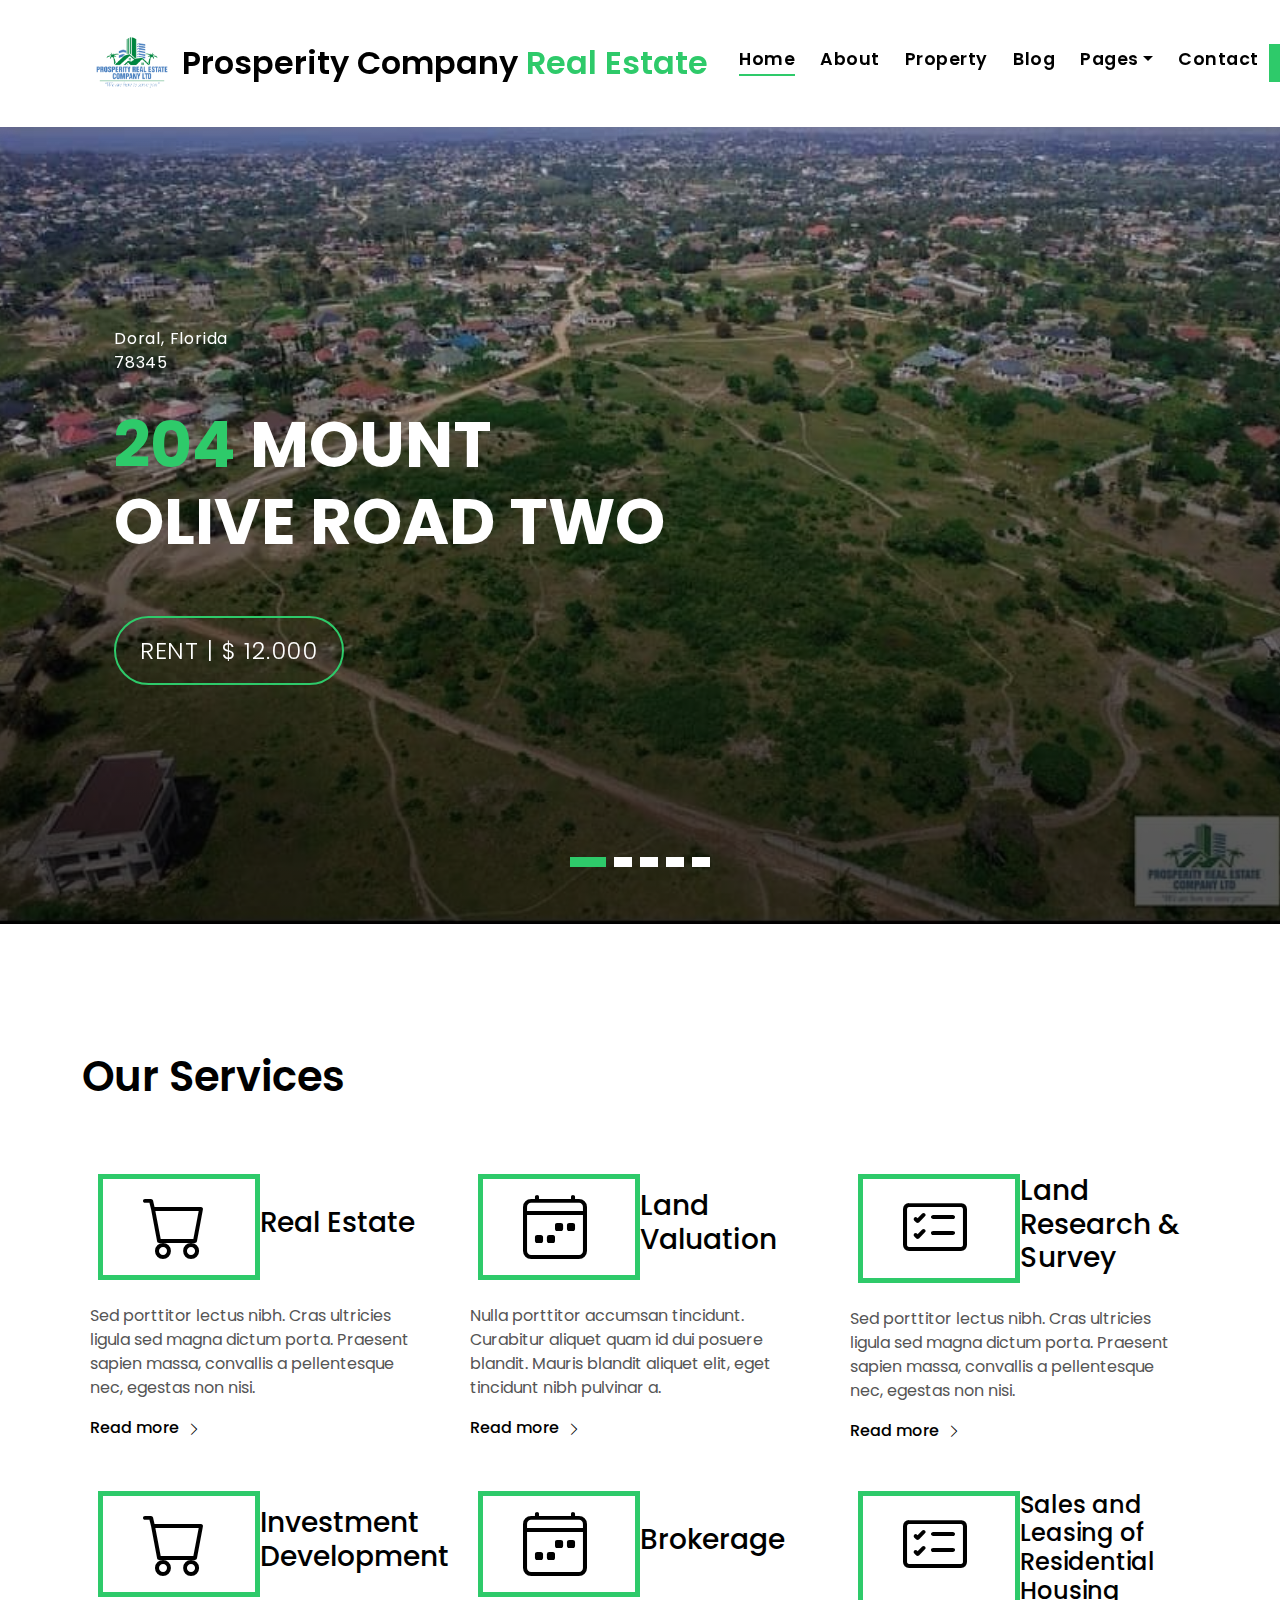
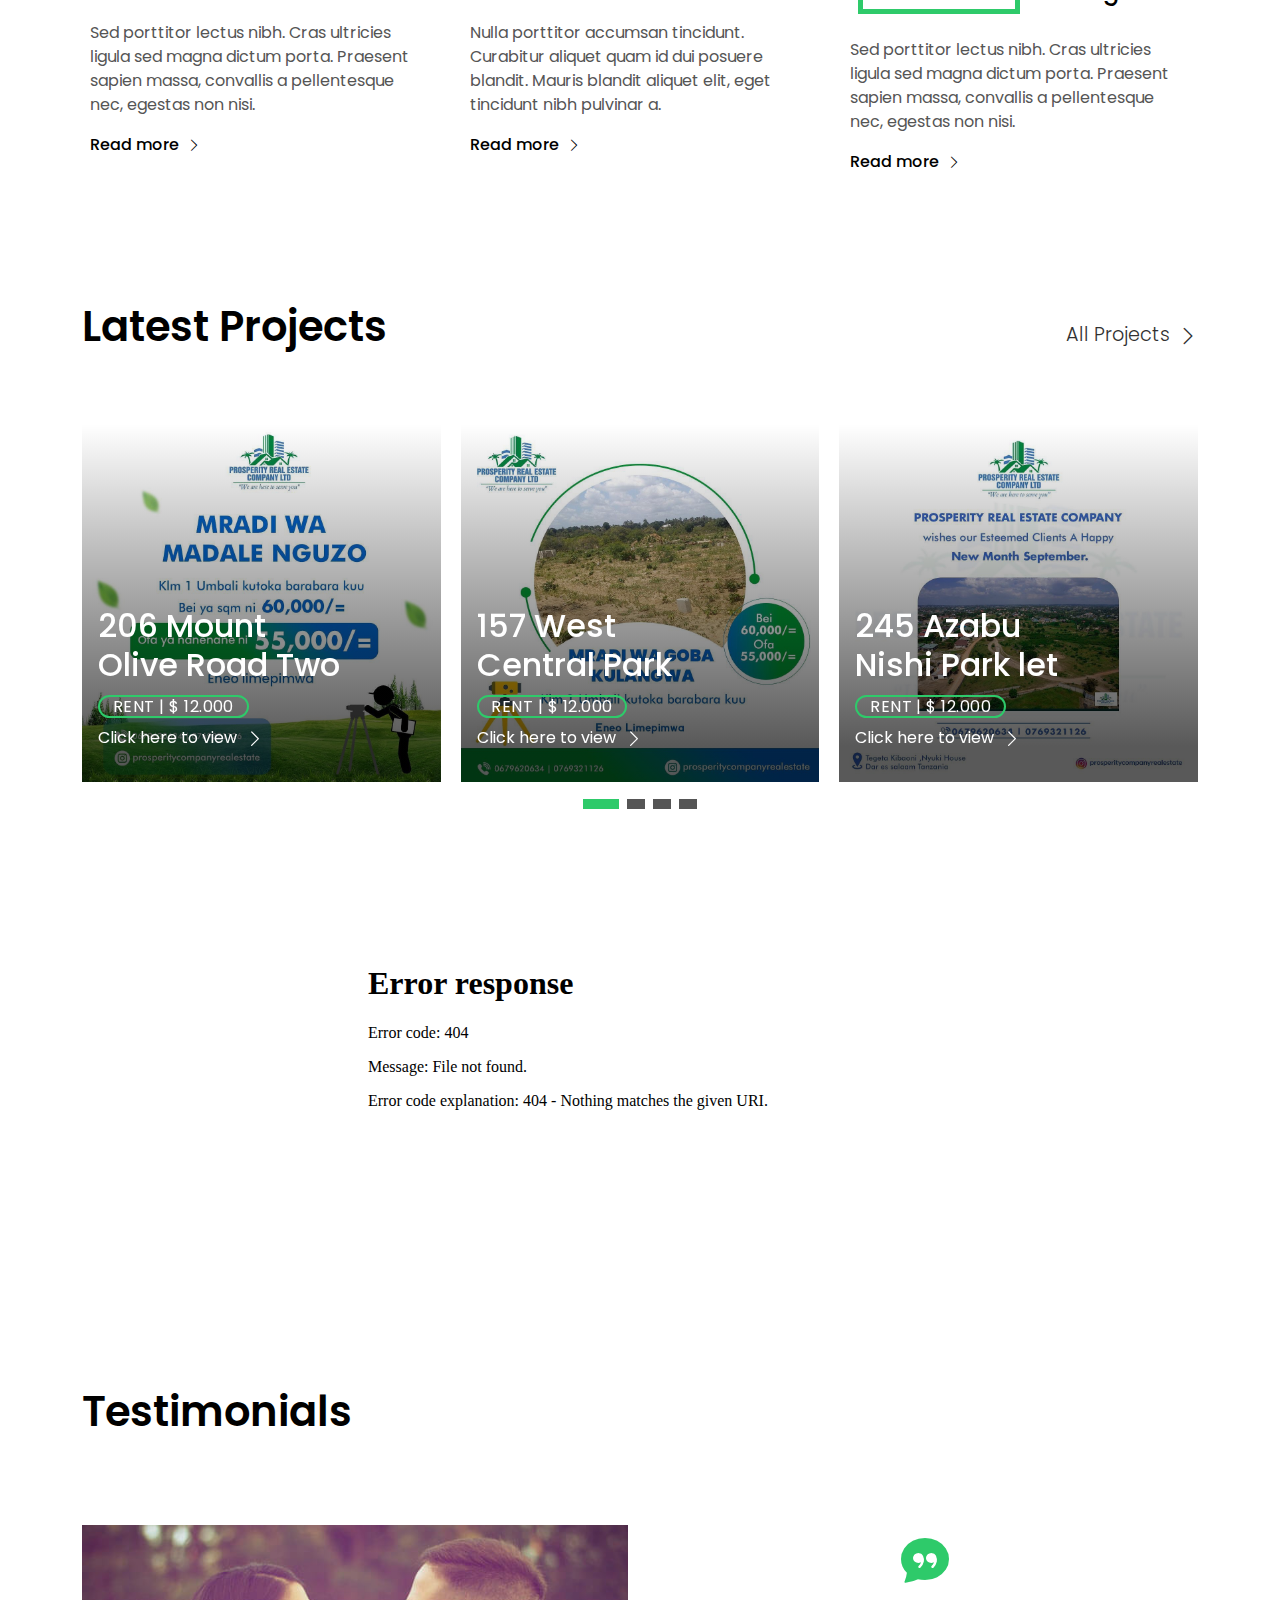
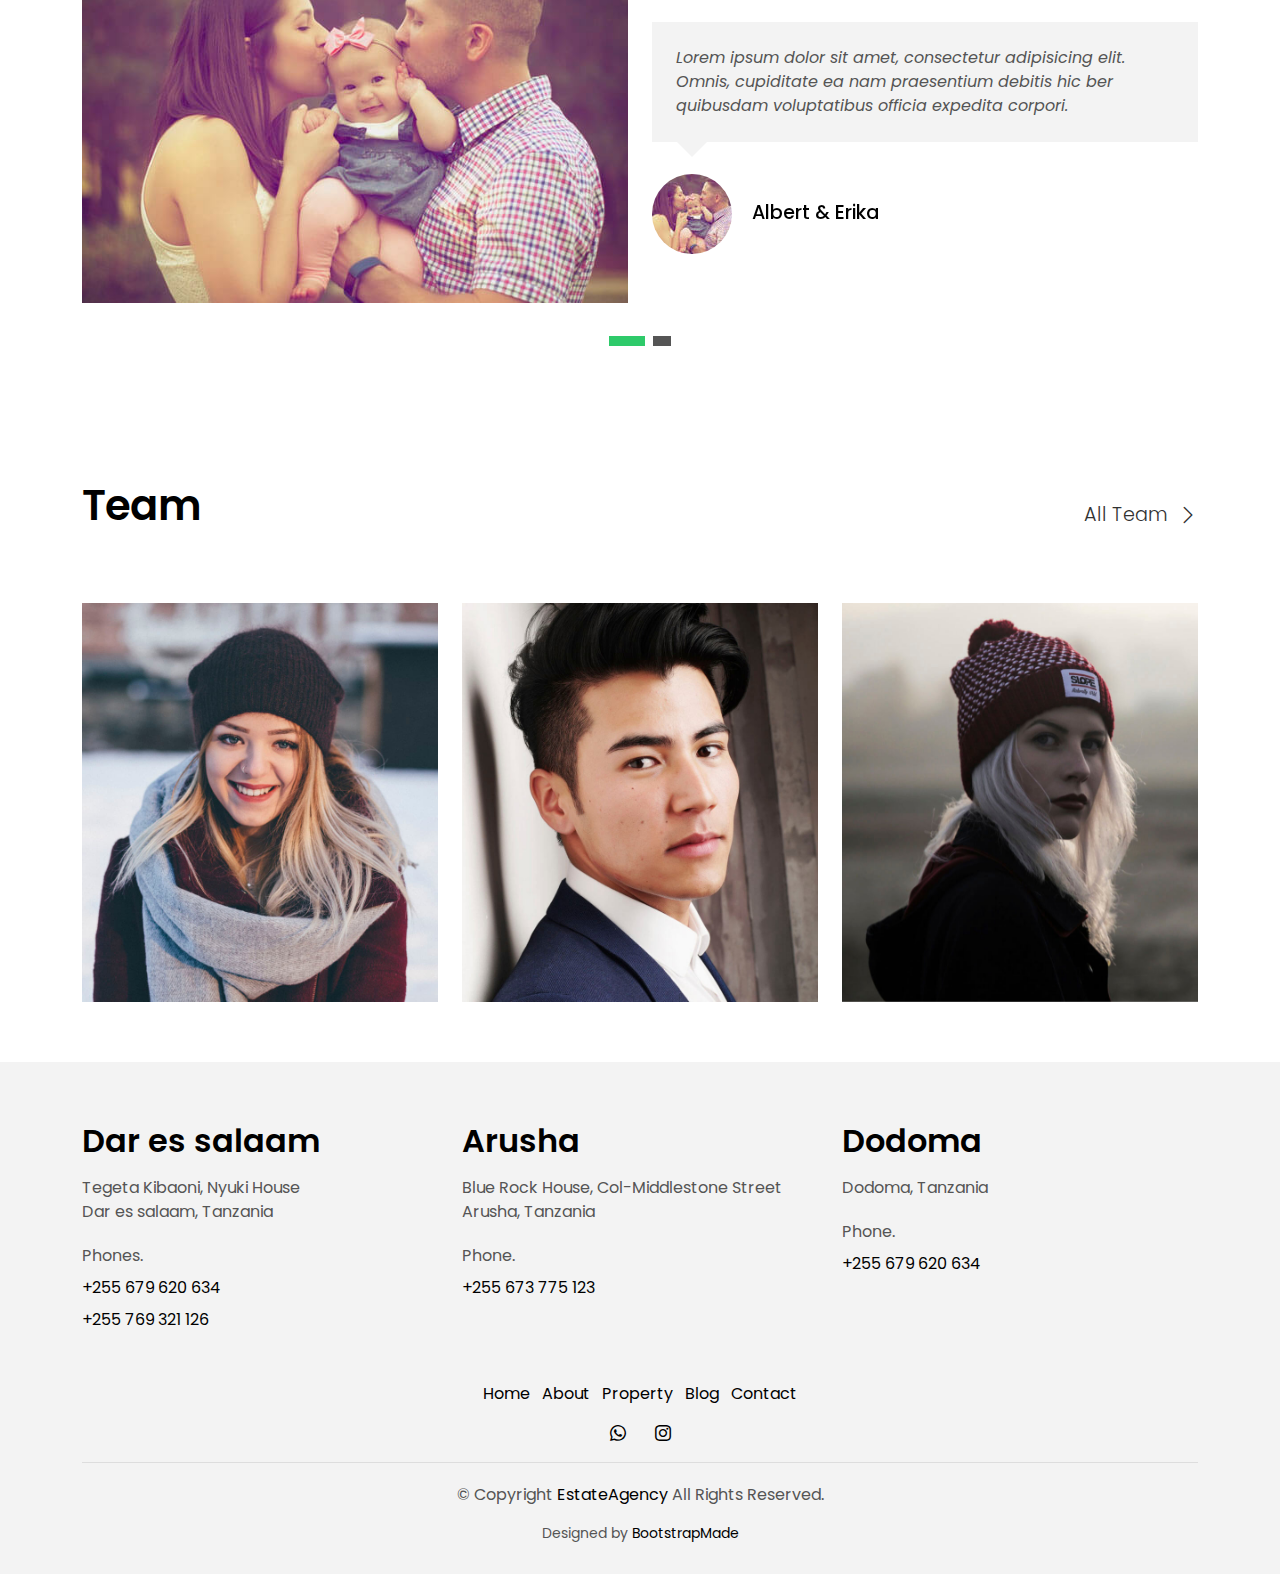
==== index.html @ ee1a8082 "Initial commit" ====
<!DOCTYPE html>
<html lang="en">

<head>
  <meta charset="utf-8">
  <meta content="width=device-width, initial-scale=1.0" name="viewport">

  <title>prosperity company real estate</title>
  <meta content="" name="description">
  <meta content="" name="keywords">

  <!-- Favicons -->
  <link href="assets/img/Prosperity_Real_Estate_Logo_Final.png" rel="icon">
  <link href="assets/img/Prosperity_Real_Estate_Logo_Final.png" rel="apple-touch-icon">

  <!-- Google Fonts -->
  <link href="https://fonts.googleapis.com/css?family=Poppins:300,400,500,600,700" rel="stylesheet">

  <!-- Vendor CSS Files -->
  <link href="assets/vendor/animate.css/animate.min.css" rel="stylesheet">
  <link href="assets/vendor/bootstrap/css/bootstrap.min.css" rel="stylesheet">
  <link href="assets/vendor/bootstrap-icons/bootstrap-icons.css" rel="stylesheet">
  <link href="assets/vendor/swiper/swiper-bundle.min.css" rel="stylesheet">

  <!-- Template Main CSS File -->
  <link href="assets/css/style.css" rel="stylesheet">
  <link href="assets/css/custom.css" rel="stylesheet">
  

  <!-- =======================================================
  * Template Name: EstateAgency
  * Updated: Sep 18 2023 with Bootstrap v5.3.2
  * Template URL: https://bootstrapmade.com/real-estate-agency-bootstrap-template/
  * Author: BootstrapMade.com
  * License: https://bootstrapmade.com/license/
  ======================================================== -->
</head>

<body>

  <!-- ======= Property Search Section ======= -->
  <div class="click-closed"></div>
  <!--/ Form Search Star /-->
  <div class="box-collapse">
    <div class="title-box-d">
      <h3 class="title-d">Search Property</h3>
    </div>
    <span class="close-box-collapse right-boxed bi bi-x"></span>
    <div class="box-collapse-wrap form">
      <form class="form-a">
        <div class="row">
          <div class="col-md-12 mb-2">
            <div class="form-group">
              <label class="pb-2" for="Type">Keyword</label>
              <input type="text" class="form-control form-control-lg form-control-a" placeholder="Keyword">
            </div>
          </div>
          <div class="col-md-6 mb-2">
            <div class="form-group mt-3">
              <label class="pb-2" for="Type">Type</label>
              <select class="form-control form-select form-control-a" id="Type">
                <option>All Type</option>
                <option>For Rent</option>
                <option>For Sale</option>
                <option>Open House</option>
              </select>
            </div>
          </div>
          <div class="col-md-6 mb-2">
            <div class="form-group mt-3">
              <label class="pb-2" for="city">City</label>
              <select class="form-control form-select form-control-a" id="city">
                <option>All City</option>
                <option>Alabama</option>
                <option>Arizona</option>
                <option>California</option>
                <option>Colorado</option>
              </select>
            </div>
          </div>
          <div class="col-md-6 mb-2">
            <div class="form-group mt-3">
              <label class="pb-2" for="bedrooms">Bedrooms</label>
              <select class="form-control form-select form-control-a" id="bedrooms">
                <option>Any</option>
                <option>01</option>
                <option>02</option>
                <option>03</option>
              </select>
            </div>
          </div>
          <div class="col-md-6 mb-2">
            <div class="form-group mt-3">
              <label class="pb-2" for="garages">Garages</label>
              <select class="form-control form-select form-control-a" id="garages">
                <option>Any</option>
                <option>01</option>
                <option>02</option>
                <option>03</option>
                <option>04</option>
              </select>
            </div>
          </div>
          <div class="col-md-6 mb-2">
            <div class="form-group mt-3">
              <label class="pb-2" for="bathrooms">Bathrooms</label>
              <select class="form-control form-select form-control-a" id="bathrooms">
                <option>Any</option>
                <option>01</option>
                <option>02</option>
                <option>03</option>
              </select>
            </div>
          </div>
          <div class="col-md-6 mb-2">
            <div class="form-group mt-3">
              <label class="pb-2" for="price">Min Price</label>
              <select class="form-control form-select form-control-a" id="price">
                <option>Unlimite</option>
                <option>$50,000</option>
                <option>$100,000</option>
                <option>$150,000</option>
                <option>$200,000</option>
              </select>
            </div>
          </div>
          <div class="col-md-12">
            <button type="submit" class="btn btn-b">Search Property</button>
          </div>
        </div>
      </form>
    </div>
  </div><!-- End Property Search Section -->>

  <!-- ======= Header/Navbar ======= -->
  <nav class="navbar navbar-default navbar-trans navbar-expand-lg fixed-top">
    <div class="container">
      <button class="navbar-toggler collapsed" type="button" data-bs-toggle="collapse" data-bs-target="#navbarDefault" aria-controls="navbarDefault" aria-expanded="false" aria-label="Toggle navigation">
        <span></span>
        <span></span>
        <span></span>
      </button>
      <img src="assets/img/Prosperity_Real_Estate_Logo_Final.png" alt="Company Logo" class="sized-image">
      <a class="navbar-brand text-brand" href="index.html">
         <!-- Add your image source and alt text -->
        Prosperity Company <span class="color-b">Real Estate</span>
      </a>
      

      <div class="navbar-collapse collapse justify-content-center" id="navbarDefault">
        <ul class="navbar-nav">

          <li class="nav-item">
            <a class="nav-link active" href="index.html">Home</a>
          </li>

          <li class="nav-item">
            <a class="nav-link " href="about.html">About</a>
          </li>

          <li class="nav-item">
            <a class="nav-link " href="property-grid.html">Property</a>
          </li>

          <li class="nav-item">
            <a class="nav-link " href="blog-grid.html">Blog</a>
          </li>

          <li class="nav-item dropdown">
            <a class="nav-link dropdown-toggle" href="#" id="navbarDropdown" role="button" data-bs-toggle="dropdown" aria-haspopup="true" aria-expanded="false">Pages</a>
            <div class="dropdown-menu">
              <a class="dropdown-item " href="property-single.html">Property Single</a>
              <a class="dropdown-item " href="blog-single.html">Blog Single</a>
              <a class="dropdown-item " href="agents-grid.html">Agents Grid</a>
              <a class="dropdown-item " href="agent-single.html">Agent Single</a>
            </div>
          </li>
          <li class="nav-item">
            <a class="nav-link " href="contact.html">Contact</a>
          </li>
        </ul>
      </div>

      <button type="button" class="btn btn-b-n navbar-toggle-box navbar-toggle-box-collapse" data-bs-toggle="collapse" data-bs-target="#navbarTogglerDemo01">
        <i class="bi bi-search"></i>
      </button>

    </div>
  </nav><!-- End Header/Navbar -->

  <!-- ======= Intro Section ======= -->
  <div class="intro intro-carousel swiper position-relative">

    <div class="swiper-wrapper">

      <div class="swiper-slide carousel-item-a intro-item bg-image" style="background-image: url(assets/img/slide-1.jpeg)">
        <div class="overlay overlay-a"></div>
        <div class="intro-content display-table">
          <div class="table-cell">
            <div class="container">
              <div class="row">
                <div class="col-lg-8">
                  <div class="intro-body">
                    <p class="intro-title-top">Doral, Florida
                      <br> 78345
                    </p>
                    <h1 class="intro-title mb-4 ">
                      <span class="color-b">204 </span> Mount
                      <br> Olive Road Two
                    </h1>
                    <p class="intro-subtitle intro-price">
                      <a href="#"><span class="price-a">rent | $ 12.000</span></a>
                    </p>
                  </div>
                </div>
              </div>
            </div>
          </div>
        </div>
      </div>
      <div class="swiper-slide carousel-item-a intro-item bg-image" style="background-image: url(assets/img/slide-2.jpeg)">
        <div class="overlay overlay-a"></div>
        <div class="intro-content display-table">
          <div class="table-cell">
            <div class="container">
              <div class="row">
                <div class="col-lg-8">
                  <div class="intro-body">
                    <p class="intro-title-top">Doral, Florida
                      <br> 78345
                    </p>
                    <h1 class="intro-title mb-4">
                      <span class="color-b">204 </span> Rino
                      <br> Venda Road Five
                    </h1>
                    <p class="intro-subtitle intro-price">
                      <a href="#"><span class="price-a">rent | $ 12.000</span></a>
                    </p>
                  </div>
                </div>
              </div>
            </div>
          </div>
        </div>
      </div>
      <div class="swiper-slide carousel-item-a intro-item bg-image" style="background-image: url(assets/img/slide-3.jpeg)">
        <div class="overlay overlay-a"></div>
        <div class="intro-content display-table">
          <div class="table-cell">
            <div class="container">
              <div class="row">
                <div class="col-lg-8">
                  <div class="intro-body">
                    <p class="intro-title-top">Doral, Florida
                      <br> 78345
                    </p>
                    <h1 class="intro-title mb-4">
                      <span class="color-b">204 </span> Alira
                      <br> Roan Road One
                    </h1>
                    <p class="intro-subtitle intro-price">
                      <a href="#"><span class="price-a">rent | $ 12.000</span></a>
                    </p>
                  </div>
                </div>
              </div>
            </div>
          </div>
        </div>
      </div>
      <div class="swiper-slide carousel-item-a intro-item bg-image" style="background-image: url(assets/img/slide-4.jpeg)">
        <div class="overlay overlay-a"></div>
        <div class="intro-content display-table">
          <div class="table-cell">
            <div class="container">
              <div class="row">
                <div class="col-lg-8">
                  <div class="intro-body">
                    <p class="intro-title-top">Doral, Florida
                      <br> 78345
                    </p>
                    <h1 class="intro-title mb-4 ">
                      <span class="color-b">204 </span> Mount
                      <br> Olive Road Two
                    </h1>
                    <p class="intro-subtitle intro-price">
                      <a href="#"><span class="price-a">rent | $ 12.000</span></a>
                    </p>
                  </div>
                </div>
              </div>
            </div>
          </div>
        </div>
      </div>
      <div class="swiper-slide carousel-item-a intro-item bg-image" style="background-image: url(assets/img/slide-5.jpeg)">
        <div class="overlay overlay-a"></div>
        <div class="intro-content display-table">
          <div class="table-cell">
            <div class="container">
              <div class="row">
                <div class="col-lg-8">
                  <div class="intro-body">
                    <p class="intro-title-top">Doral, Florida
                      <br> 78345
                    </p>
                    <h1 class="intro-title mb-4 ">
                      <span class="color-b">204 </span> Mount
                      <br> Olive Road Two
                    </h1>
                    <p class="intro-subtitle intro-price">
                      <a href="#"><span class="price-a">rent | $ 12.000</span></a>
                    </p>
                  </div>
                </div>
              </div>
            </div>
          </div>
        </div>
      </div>
    </div>
    <div class="swiper-pagination"></div>
  </div><!-- End Intro Section -->

  <main id="main">

    <!-- ======= Services Section ======= -->
    <section class="section-services section-t8">
      <div class="container">
        <div class="row">
          <div class="col-md-12">
            <div class="title-wrap d-flex justify-content-between">
              <div class="title-box">
                <h2 class="title-a">Our Services</h2>
              </div>
            </div>
          </div>
        </div>
        <div class="row">
          <div class="col-md-4">
            <div class="card-box-c foo">
              <div class="card-header-c d-flex">
                <div class="card-box-ico">
                  <span class="bi bi-cart"></span>
                </div>
                <div class="card-title-c align-self-center">
                  <h3 class="">Real Estate</h3>
                </div>
              </div>
              <div class="card-body-c">
                <p class="content-c">
                  Sed porttitor lectus nibh. Cras ultricies ligula sed magna dictum porta. Praesent sapien massa,
                  convallis a pellentesque
                  nec, egestas non nisi.
                </p>
              </div>
              <div class="card-footer-c">
                <a href="#" class="link-c link-icon">Read more
                  <span class="bi bi-chevron-right"></span>
                </a>
              </div>
            </div>
          </div>
          <div class="col-md-4">
            <div class="card-box-c foo">
              <div class="card-header-c d-flex">
                <div class="card-box-ico">
                  <span class="bi bi-calendar4-week"></span>
                </div>
                <div class="card-title-c align-self-center">
                  <h3 class="">Land Valuation</h3>
                </div>
              </div>
              <div class="card-body-c">
                <p class="content-c">
                  Nulla porttitor accumsan tincidunt. Curabitur aliquet quam id dui posuere blandit. Mauris blandit
                  aliquet elit, eget tincidunt
                  nibh pulvinar a.
                </p>
              </div>
              <div class="card-footer-c">
                <a href="#" class="link-c link-icon">Read more
                  <span class="bi bi-chevron-right"></span>
                </a>
              </div>
            </div>
          </div>
          <div class="col-md-4">
            <div class="card-box-c foo">
              <div class="card-header-c d-flex">
                <div class="card-box-ico">
                  <span class="bi bi-card-checklist"></span>
                </div>
                <div class="card-title-c align-self-center">
                  <h3 class="">Land Research & Survey</h3>
                </div>
              </div>
              <div class="card-body-c">
                <p class="content-c">
                  Sed porttitor lectus nibh. Cras ultricies ligula sed magna dictum porta. Praesent sapien massa,
                  convallis a pellentesque
                  nec, egestas non nisi.
                </p>
              </div>
              <div class="card-footer-c">
                <a href="#" class="link-c link-icon">Read more
                  <span class="bi bi-chevron-right"></span>
                </a>
              </div>
            </div>
          </div>
        </div>
        <br>
        <br>
        <div class="row">
          <div class="col-md-4">
            <div class="card-box-c foo">
              <div class="card-header-c d-flex">
                <div class="card-box-ico">
                  <span class="bi bi-cart"></span>
                </div>
                <div class="card-title-c align-self-center">
                  <h3 class="">Investment Development</h3>
                </div>
              </div>
              <div class="card-body-c">
                <p class="content-c">
                  Sed porttitor lectus nibh. Cras ultricies ligula sed magna dictum porta. Praesent sapien massa,
                  convallis a pellentesque
                  nec, egestas non nisi.
                </p>
              </div>
              <div class="card-footer-c">
                <a href="#" class="link-c link-icon">Read more
                  <span class="bi bi-chevron-right"></span>
                </a>
              </div>
            </div>
          </div>
          <div class="col-md-4">
            <div class="card-box-c foo">
              <div class="card-header-c d-flex">
                <div class="card-box-ico">
                  <span class="bi bi-calendar4-week"></span>
                </div>
                <div class="card-title-c align-self-center">
                  <h3 class="">Brokerage</h3>
                </div>
              </div>
              <div class="card-body-c">
                <p class="content-c">
                  Nulla porttitor accumsan tincidunt. Curabitur aliquet quam id dui posuere blandit. Mauris blandit
                  aliquet elit, eget tincidunt
                  nibh pulvinar a.
                </p>
              </div>
              <div class="card-footer-c">
                <a href="#" class="link-c link-icon">Read more
                  <span class="bi bi-chevron-right"></span>
                </a>
              </div>
            </div>
          </div>
          <div class="col-md-4">
            <div class="card-box-c foo">
              <div class="card-header-c d-flex">
                <div class="card-box-ico">
                  <span class="bi bi-card-checklist"></span>
                </div>
                <div class="card-title-c align-self-center">
                  <h4 class="">Sales and Leasing of Residential
                    Housing</h4>
                </div>
              </div>
              <div class="card-body-c">
                <p class="content-c">
                  Sed porttitor lectus nibh. Cras ultricies ligula sed magna dictum porta. Praesent sapien massa,
                  convallis a pellentesque
                  nec, egestas non nisi.
                </p>
              </div>
              <div class="card-footer-c">
                <a href="#" class="link-c link-icon">Read more
                  <span class="bi bi-chevron-right"></span>
                </a>
              </div>
            </div>
          </div>
        </div>
      </div>
    </section><!-- End Services Section -->

    <!-- ======= Latest Projects Section ======= -->
    <section class="section-property section-t8">
      <div class="container">
        <div class="row">
          <div class="col-md-12">
            <div class="title-wrap d-flex justify-content-between">
              <div class="title-box">
                <h2 class="title-a">Latest Projects</h2>
              </div>
              <div class="title-link">
                <a href="property-grid.html">All Projects
                  <span class="bi bi-chevron-right"></span>
                </a>
              </div>
            </div>
          </div>
        </div>

        <div id="property-carousel" class="swiper">
          <div class="swiper-wrapper">

            <div class="carousel-item-b swiper-slide">
              <div class="card-box-a card-shadow">
                <div class="img-box-a">
                  <img src="assets/img/property-1.jpg" alt="" class="img-a img-fluid">
                </div>
                <div class="card-overlay">
                  <div class="card-overlay-a-content">
                    <div class="card-header-a">
                      <h2 class="card-title-a">
                        <a href="property-single.html">206 Mount
                          <br /> Olive Road Two</a>
                      </h2>
                    </div>
                    <div class="card-body-a">
                      <div class="price-box d-flex">
                        <span class="price-a">rent | $ 12.000</span>
                      </div>
                      <a href="#" class="link-a">Click here to view
                        <span class="bi bi-chevron-right"></span>
                      </a>
                    </div>
                    <div class="card-footer-a">
                      <ul class="card-info d-flex justify-content-around">
                        <li>
                          <h4 class="card-info-title">Area</h4>
                          <span>340m
                            <sup>2</sup>
                          </span>
                        </li>
                        <li>
                          <h4 class="card-info-title">Beds</h4>
                          <span>2</span>
                        </li>
                        <li>
                          <h4 class="card-info-title">Baths</h4>
                          <span>4</span>
                        </li>
                        <li>
                          <h4 class="card-info-title">Garages</h4>
                          <span>1</span>
                        </li>
                      </ul>
                    </div>
                  </div>
                </div>
              </div>
            </div><!-- End carousel item -->

            <div class="carousel-item-b swiper-slide">
              <div class="card-box-a card-shadow">
                <div class="img-box-a">
                  <img src="assets/img/property-2.jpg" alt="" class="img-a img-fluid">
                </div>
                <div class="card-overlay">
                  <div class="card-overlay-a-content">
                    <div class="card-header-a">
                      <h2 class="card-title-a">
                        <a href="property-single.html">157 West
                          <br /> Central Park</a>
                      </h2>
                    </div>
                    <div class="card-body-a">
                      <div class="price-box d-flex">
                        <span class="price-a">rent | $ 12.000</span>
                      </div>
                      <a href="property-single.html" class="link-a">Click here to view
                        <span class="bi bi-chevron-right"></span>
                      </a>
                    </div>
                    <div class="card-footer-a">
                      <ul class="card-info d-flex justify-content-around">
                        <li>
                          <h4 class="card-info-title">Area</h4>
                          <span>340m
                            <sup>2</sup>
                          </span>
                        </li>
                        <li>
                          <h4 class="card-info-title">Beds</h4>
                          <span>2</span>
                        </li>
                        <li>
                          <h4 class="card-info-title">Baths</h4>
                          <span>4</span>
                        </li>
                        <li>
                          <h4 class="card-info-title">Garages</h4>
                          <span>1</span>
                        </li>
                      </ul>
                    </div>
                  </div>
                </div>
              </div>
            </div><!-- End carousel item -->

            <div class="carousel-item-b swiper-slide">
              <div class="card-box-a card-shadow">
                <div class="img-box-a">
                  <img src="assets/img/property-3.jpg" alt="" class="img-a img-fluid">
                </div>
                <div class="card-overlay">
                  <div class="card-overlay-a-content">
                    <div class="card-header-a">
                      <h2 class="card-title-a">
                        <a href="property-single.html">245 Azabu
                          <br /> Nishi Park let</a>
                      </h2>
                    </div>
                    <div class="card-body-a">
                      <div class="price-box d-flex">
                        <span class="price-a">rent | $ 12.000</span>
                      </div>
                      <a href="property-single.html" class="link-a">Click here to view
                        <span class="bi bi-chevron-right"></span>
                      </a>
                    </div>
                    <div class="card-footer-a">
                      <ul class="card-info d-flex justify-content-around">
                        <li>
                          <h4 class="card-info-title">Area</h4>
                          <span>340m
                            <sup>2</sup>
                          </span>
                        </li>
                        <li>
                          <h4 class="card-info-title">Beds</h4>
                          <span>2</span>
                        </li>
                        <li>
                          <h4 class="card-info-title">Baths</h4>
                          <span>4</span>
                        </li>
                        <li>
                          <h4 class="card-info-title">Garages</h4>
                          <span>1</span>
                        </li>
                      </ul>
                    </div>
                  </div>
                </div>
              </div>
            </div><!-- End carousel item -->

            <div class="carousel-item-b swiper-slide">
              <div class="card-box-a card-shadow">
                <div class="img-box-a">
                  <img src="assets/img/property-4.jpg" alt="" class="img-a img-fluid">
                </div>
                <div class="card-overlay">
                  <div class="card-overlay-a-content">
                    <div class="card-header-a">
                      <h2 class="card-title-a">
                        <a href="property-single.html">204 Montal
                          <br /> South Bela Two</a>
                      </h2>
                    </div>
                    <div class="card-body-a">
                      <div class="price-box d-flex">
                        <span class="price-a">rent | $ 12.000</span>
                      </div>
                      <a href="property-single.html" class="link-a">Click here to view
                        <span class="bi bi-chevron-right"></span>
                      </a>
                    </div>
                    <div class="card-footer-a">
                      <ul class="card-info d-flex justify-content-around">
                        <li>
                          <h4 class="card-info-title">Area</h4>
                          <span>340m
                            <sup>2</sup>
                          </span>
                        </li>
                        <li>
                          <h4 class="card-info-title">Beds</h4>
                          <span>2</span>
                        </li>
                        <li>
                          <h4 class="card-info-title">Baths</h4>
                          <span>4</span>
                        </li>
                        <li>
                          <h4 class="card-info-title">Garages</h4>
                          <span>1</span>
                        </li>
                      </ul>
                    </div>
                  </div>
                </div>
              </div>
            </div><!-- End carousel item -->
          </div>
        </div>
        <div class="propery-carousel-pagination carousel-pagination"></div>

      </div>
    </section><!-- End Latest Properties Section -->

    <!-- video -->
<section class="section-agents section-t8">
  <div class="video-container">
    <iframe id="videoFrame" width="560" height="315" src="assets/video/video.mp4" frameborder="0" allowfullscreen></iframe>
  </div>
</section>
<!-- end of video -->


     <!-- ======= Testimonials Section ======= -->
    <section class="section-testimonials section-t8 nav-arrow-a">
      <div class="container">
        <div class="row">
          <div class="col-md-12">
            <div class="title-wrap d-flex justify-content-between">
              <div class="title-box">
                <h2 class="title-a">Testimonials</h2>
              </div>
            </div>
          </div>
        </div>

        <div id="testimonial-carousel" class="swiper">
          <div class="swiper-wrapper">

            <div class="carousel-item-a swiper-slide">
              <div class="testimonials-box">
                <div class="row">
                  <div class="col-sm-12 col-md-6">
                    <div class="testimonial-img">
                      <img src="assets/img/testimonial-1.jpg" alt="" class="img-fluid">
                    </div>
                  </div>
                  <div class="col-sm-12 col-md-6">
                    <div class="testimonial-ico">
                      <i class="bi bi-chat-quote-fill"></i>
                    </div>
                    <div class="testimonials-content">
                      <p class="testimonial-text">
                        Lorem ipsum dolor sit amet, consectetur adipisicing elit. Omnis, cupiditate ea nam praesentium
                        debitis hic ber quibusdam
                        voluptatibus officia expedita corpori.
                      </p>
                    </div>
                    <div class="testimonial-author-box">
                      <img src="assets/img/mini-testimonial-1.jpg" alt="" class="testimonial-avatar">
                      <h5 class="testimonial-author">Albert & Erika</h5>
                    </div>
                  </div>
                </div>
              </div>
            </div><!-- End carousel item -->

            <div class="carousel-item-a swiper-slide">
              <div class="testimonials-box">
                <div class="row">
                  <div class="col-sm-12 col-md-6">
                    <div class="testimonial-img">
                      <img src="assets/img/testimonial-2.jpg" alt="" class="img-fluid">
                    </div>
                  </div>
                  <div class="col-sm-12 col-md-6">
                    <div class="testimonial-ico">
                      <i class="bi bi-chat-quote-fill"></i>
                    </div>
                    <div class="testimonials-content">
                      <p class="testimonial-text">
                        Lorem ipsum dolor sit amet, consectetur adipisicing elit. Omnis, cupiditate ea nam praesentium
                        debitis hic ber quibusdam
                        voluptatibus officia expedita corpori.
                      </p>
                    </div>
                    <div class="testimonial-author-box">
                      <img src="assets/img/mini-testimonial-2.jpg" alt="" class="testimonial-avatar">
                      <h5 class="testimonial-author">Pablo & Emma</h5>
                    </div>
                  </div>
                </div>
              </div>
            </div><!-- End carousel item -->

          </div>
        </div>
        <div class="testimonial-carousel-pagination carousel-pagination"></div>

      </div>
    </section><!-- End Testimonials Section -->   
  <!-- ======= Agents Section ======= -->
    <section class="section-agents section-t8">
      <div class="container">
        <div class="row">
          <div class="col-md-12">
            <div class="title-wrap d-flex justify-content-between">
              <div class="title-box">
                <h2 class="title-a">Team</h2>
              </div>
              <div class="title-link">
                <a href="agents-grid.html">All Team
                  <span class="bi bi-chevron-right"></span>
                </a>
              </div>
            </div>
          </div>
        </div>
        <div class="row">
          <div class="col-md-4">
            <div class="card-box-d">
              <div class="card-img-d">
                <img src="assets/img/agent-4.jpg" alt="" class="img-d img-fluid">
              </div>
              <div class="card-overlay card-overlay-hover">
                <div class="card-header-d">
                  <div class="card-title-d align-self-center">
                    <h3 class="title-d">
                      <a href="agent-single.html" class="link-two">Margaret Sotillo
                        <br> Escala</a>
                    </h3>
                  </div>
                </div>
                <div class="card-body-d">
                  <p class="content-d color-text-a">
                    Sed porttitor lectus nibh, Cras ultricies ligula sed magna dictum porta two.
                  </p>
                  <div class="info-agents color-a">
                    <p>
                      <strong>Phone: </strong> +54 356 945234
                    </p>
                    <p>
                      <strong>Email: </strong> agents@example.com
                    </p>
                  </div>
                </div>
                <div class="card-footer-d">
                  <div class="socials-footer d-flex justify-content-center">
                    <ul class="list-inline">
                      <li class="list-inline-item">
                        <a href="#" class="link-one">
                          <i class="bi bi-facebook" aria-hidden="true"></i>
                        </a>
                      </li>
                      <li class="list-inline-item">
                        <a href="#" class="link-one">
                          <i class="bi bi-twitter" aria-hidden="true"></i>
                        </a>
                      </li>
                      <li class="list-inline-item">
                        <a href="#" class="link-one">
                          <i class="bi bi-instagram" aria-hidden="true"></i>
                        </a>
                      </li>
                      <li class="list-inline-item">
                        <a href="#" class="link-one">
                          <i class="bi bi-linkedin" aria-hidden="true"></i>
                        </a>
                      </li>
                    </ul>
                  </div>
                </div>
              </div>
            </div>
          </div>
          <div class="col-md-4">
            <div class="card-box-d">
              <div class="card-img-d">
                <img src="assets/img/agent-1.jpg" alt="" class="img-d img-fluid">
              </div>
              <div class="card-overlay card-overlay-hover">
                <div class="card-header-d">
                  <div class="card-title-d align-self-center">
                    <h3 class="title-d">
                      <a href="agent-single.html" class="link-two">Stiven Spilver
                        <br> Darw</a>
                    </h3>
                  </div>
                </div>
                <div class="card-body-d">
                  <p class="content-d color-text-a">
                    Sed porttitor lectus nibh, Cras ultricies ligula sed magna dictum porta two.
                  </p>
                  <div class="info-agents color-a">
                    <p>
                      <strong>Phone: </strong> +255 679620634
                    </p>
                    <p>
                      <strong>Email: </strong> agents@example.com
                    </p>
                  </div>
                </div>
                <div class="card-footer-d">
                  <div class="socials-footer d-flex justify-content-center">
                    <ul class="list-inline">
                      <li class="list-inline-item">
                        <a href="#" class="link-one">
                          <i class="bi bi-facebook" aria-hidden="true"></i>
                        </a>
                      </li>
                      <li class="list-inline-item">
                        <a href="#" class="link-one">
                          <i class="bi bi-twitter" aria-hidden="true"></i>
                        </a>
                      </li>
                      <li class="list-inline-item">
                        <a href="#" class="link-one">
                          <i class="bi bi-instagram" aria-hidden="true"></i>
                        </a>
                      </li>
                      <li class="list-inline-item">
                        <a href="#" class="link-one">
                          <i class="bi bi-linkedin" aria-hidden="true"></i>
                        </a>
                      </li>
                    </ul>
                  </div>
                </div>
              </div>
            </div>
          </div>
          <div class="col-md-4">
            <div class="card-box-d">
              <div class="card-img-d">
                <img src="assets/img/agent-5.jpg" alt="" class="img-d img-fluid">
              </div>
              <div class="card-overlay card-overlay-hover">
                <div class="card-header-d">
                  <div class="card-title-d align-self-center">
                    <h3 class="title-d">
                      <a href="agent-single.html" class="link-two">Emma Toledo
                        <br> Cascada</a>
                    </h3>
                  </div>
                </div>
                <div class="card-body-d">
                  <p class="content-d color-text-a">
                    Sed porttitor lectus nibh, Cras ultricies ligula sed magna dictum porta two.
                  </p>
                  <div class="info-agents color-a">
                    <p>
                      <strong>Phone: </strong> +54 356 945234
                    </p>
                    <p>
                      <strong>Email: </strong> agents@example.com
                    </p>
                  </div>
                </div>
                <div class="card-footer-d">
                  <div class="socials-footer d-flex justify-content-center">
                    <ul class="list-inline">
                      <li class="list-inline-item">
                        <a href="#" class="link-one">
                          <i class="bi bi-facebook" aria-hidden="true"></i>
                        </a>
                      </li>
                      <li class="list-inline-item">
                        <a href="#" class="link-one">
                          <i class="bi bi-twitter" aria-hidden="true"></i>
                        </a>
                      </li>
                      <li class="list-inline-item">
                        <a href="#" class="link-one">
                          <i class="bi bi-instagram" aria-hidden="true"></i>
                        </a>
                      </li>
                      <li class="list-inline-item">
                        <a href="#" class="link-one">
                          <i class="bi bi-linkedin" aria-hidden="true"></i>
                        </a>
                      </li>
                    </ul>
                  </div>
                </div>
              </div>
            </div>
          </div>
        </div>
      </div>
    </section><!-- End Agents Section -->





  </main><!-- End #main -->

  <!-- ======= Footer ======= -->
  <section class="section-footer">
    <div class="container">
      <div class="row">
        <div class="col-sm-12 col-md-4">
          <div class="widget-a">
            <div class="w-header-a">
              <h3 class="w-title-a text-brand">Dar es salaam</h3>
            </div>
            <div class="w-body-a">
              <p class="w-text-a color-text-a">
                Tegeta Kibaoni, Nyuki House <br> Dar es salaam, Tanzania
              </p>
            </div>
            <div class="w-footer-a">
              <ul class="list-unstyled">
                Phones.
                <li class="color-a">
                  <span class="color-text-a"></span> +255 679 620 634
                </li>
                <li class="color-a">
                  <span class="color-text-a"></span> +255 769 321 126
                </li>
              </ul>
            </div>
          </div>
        </div>
        <div class="col-sm-12 col-md-4 section-md-t3">
          <div class="widget-a">
            <div class="w-header-a">
              <h3 class="w-title-a text-brand">Arusha</h3>
            </div>
            <div class="w-body-a">
              <p class="w-text-a color-text-a">
                Blue Rock House, Col-Middlestone Street <br> Arusha, Tanzania
              </p>
            </div>
            <div class="w-footer-a">
              <ul class="list-unstyled">
                <li class="color-a">
                  <span class="color-text-a">Phone. <br> </span> +255 673 775 123
                </li>
              </ul>
            </div>
          </div>
        </div>
        <div class="col-sm-12 col-md-4 section-md-t3">
          <div class="widget-a">
            <div class="w-header-a">
              <h3 class="w-title-a text-brand">Dodoma</h3>
            </div>
            <div class="w-body-a">
              <p class="w-text-a color-text-a">
                Dodoma, Tanzania
              </p>
            </div>
            <div class="w-footer-a">
              <ul class="list-unstyled">
                <li class="color-a">
                  <span class="color-text-a">Phone. <br> </span> +255 679 620 634
                </li>
              </ul>
            </div>
          </div>
        </div>
      </div>
    </div>
  </section>
  <footer>
    <div class="container">
      <div class="row">
        <div class="col-md-12">
          <nav class="nav-footer">
            <ul class="list-inline">
              <li class="list-inline-item">
                <a href="#">Home</a>
              </li>
              <li class="list-inline-item">
                <a href="#">About</a>
              </li>
              <li class="list-inline-item">
                <a href="#">Property</a>
              </li>
              <li class="list-inline-item">
                <a href="#">Blog</a>
              </li>
              <li class="list-inline-item">
                <a href="#">Contact</a>
              </li>
            </ul>
          </nav>
          <div class="socials-a">
            <ul class="list-inline">
              <li class="list-inline-item">
                <a href="wa.me/message/3NOGTLA7W5EMO1">
                  <i class="bi bi-whatsapp" aria-hidden="true"></i>
                </a>
              </li>
              <!-- <li class="list-inline-item">
                <a href="#">
                  <i class="bi bi-twitter" aria-hidden="true"></i>
                </a>
              </li> -->
              <li class="list-inline-item">
                <a href="https://www.instagram.com/prosperitycompanyrealestate/">
                  <i class="bi bi-instagram" aria-hidden="true"></i>
                </a>
              </li>
              <!-- <li class="list-inline-item">
                <a href="#">
                  <i class="bi bi-linkedin" aria-hidden="true"></i>
                </a>
              </li> -->
            </ul>
          </div>
          <div class="copyright-footer">
            <p class="copyright color-text-a">
              &copy; Copyright
              <span class="color-a">EstateAgency</span> All Rights Reserved.
            </p>
          </div>
          <div class="credits">
            <!--
            All the links in the footer should remain intact.
            You can delete the links only if you purchased the pro version.
            Licensing information: https://bootstrapmade.com/license/
            Purchase the pro version with working PHP/AJAX contact form: https://bootstrapmade.com/buy/?theme=EstateAgency
          -->
            Designed by <a href="https://bootstrapmade.com/">BootstrapMade</a>
          </div>
        </div>
      </div>
    </div>
  </footer><!-- End  Footer -->

  <div id="preloader"></div>
  <a href="#" class="back-to-top d-flex align-items-center justify-content-center"><i class="bi bi-arrow-up-short"></i></a>

  <!-- Vendor JS Files -->
  <script src="assets/vendor/bootstrap/js/bootstrap.bundle.min.js"></script>
  <script src="assets/vendor/swiper/swiper-bundle.min.js"></script>
  <script src="assets/vendor/php-email-form/validate.js"></script>

  <!-- Template Main JS File -->
  <script src="assets/js/main.js"></script>

</body>

</html>
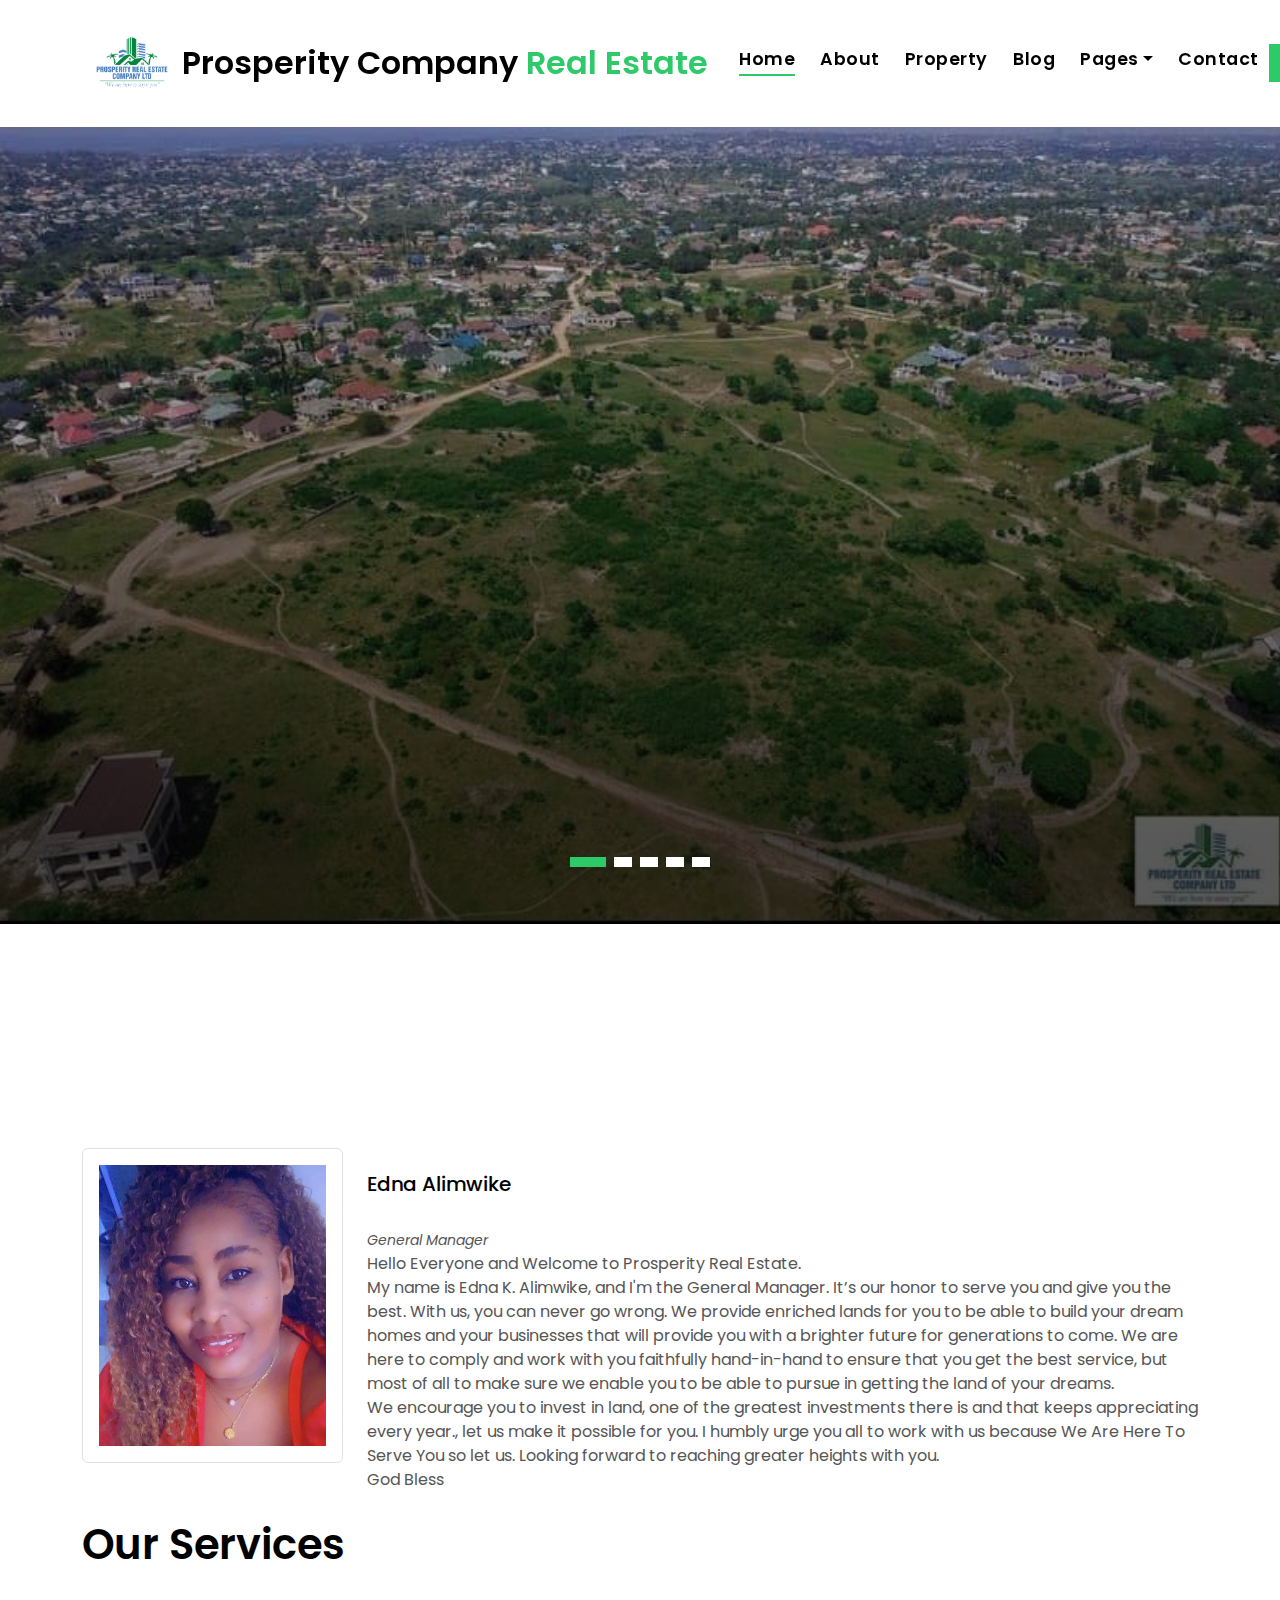
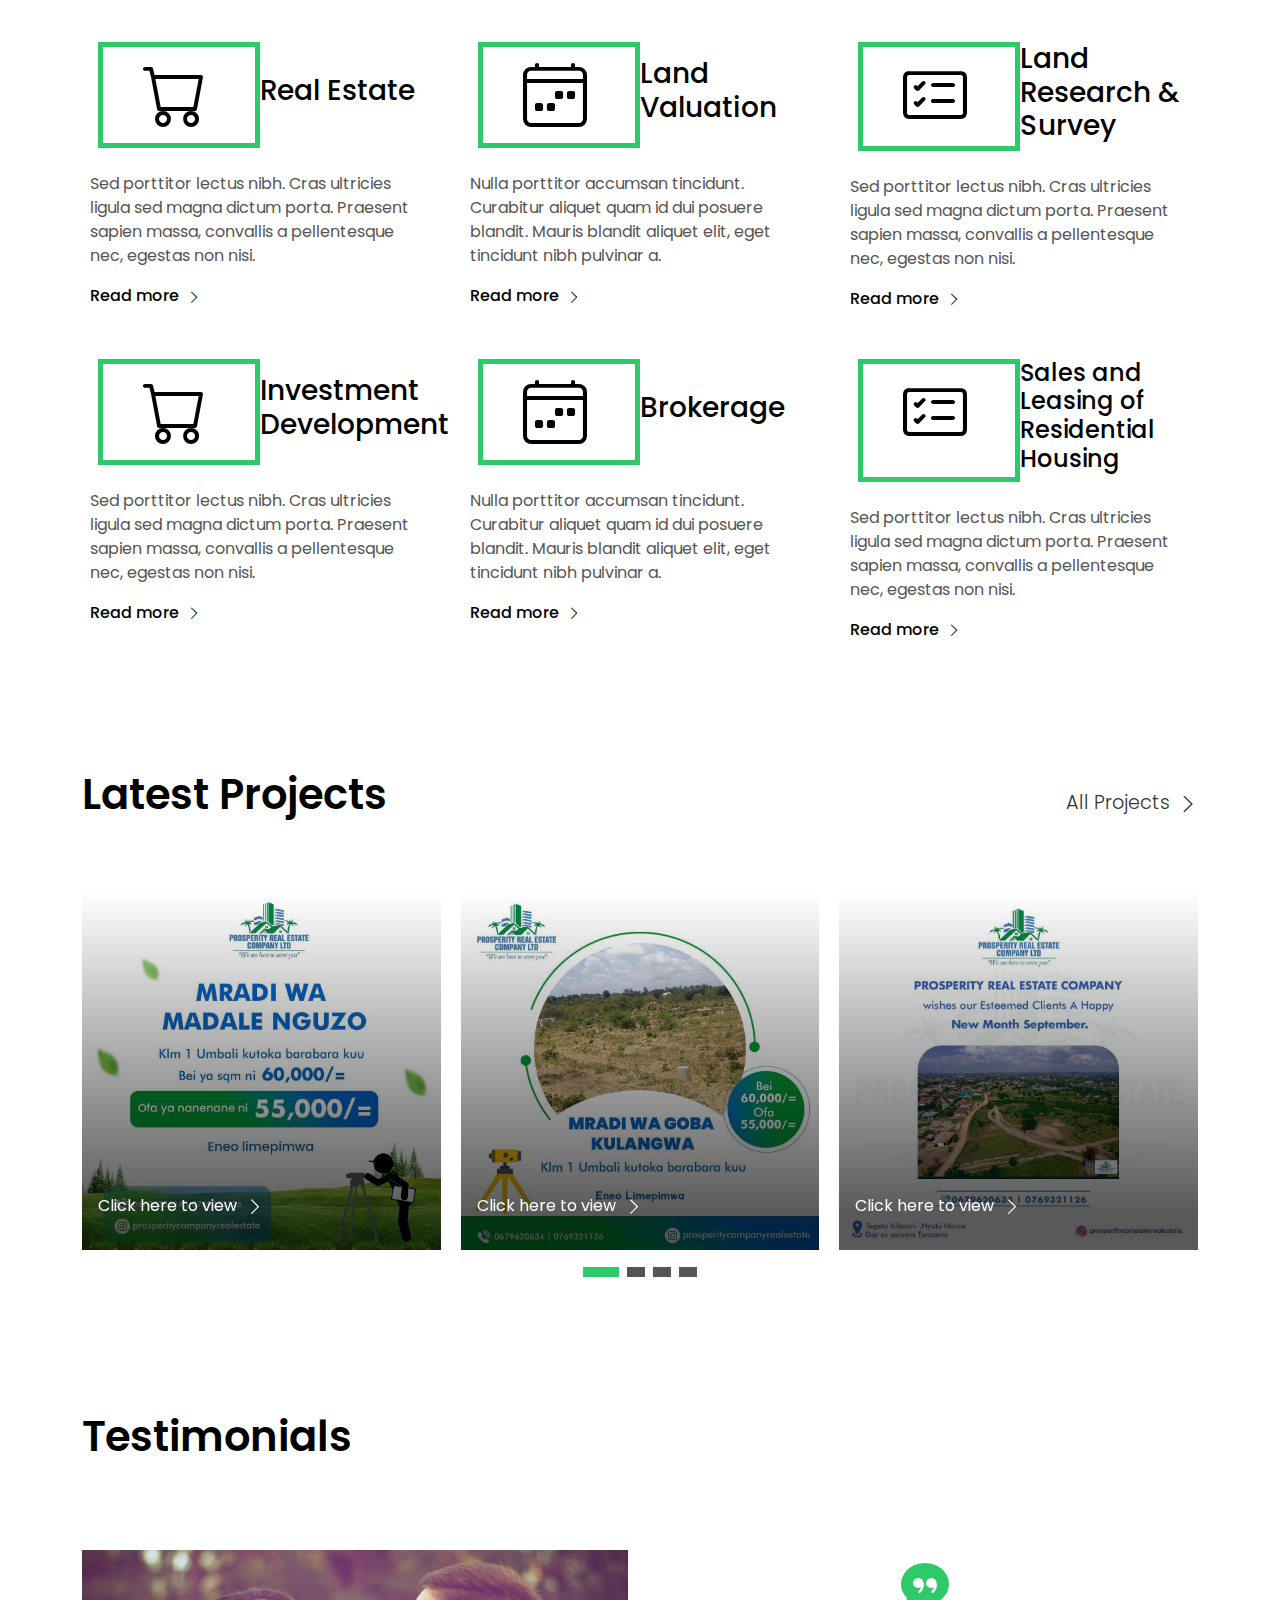
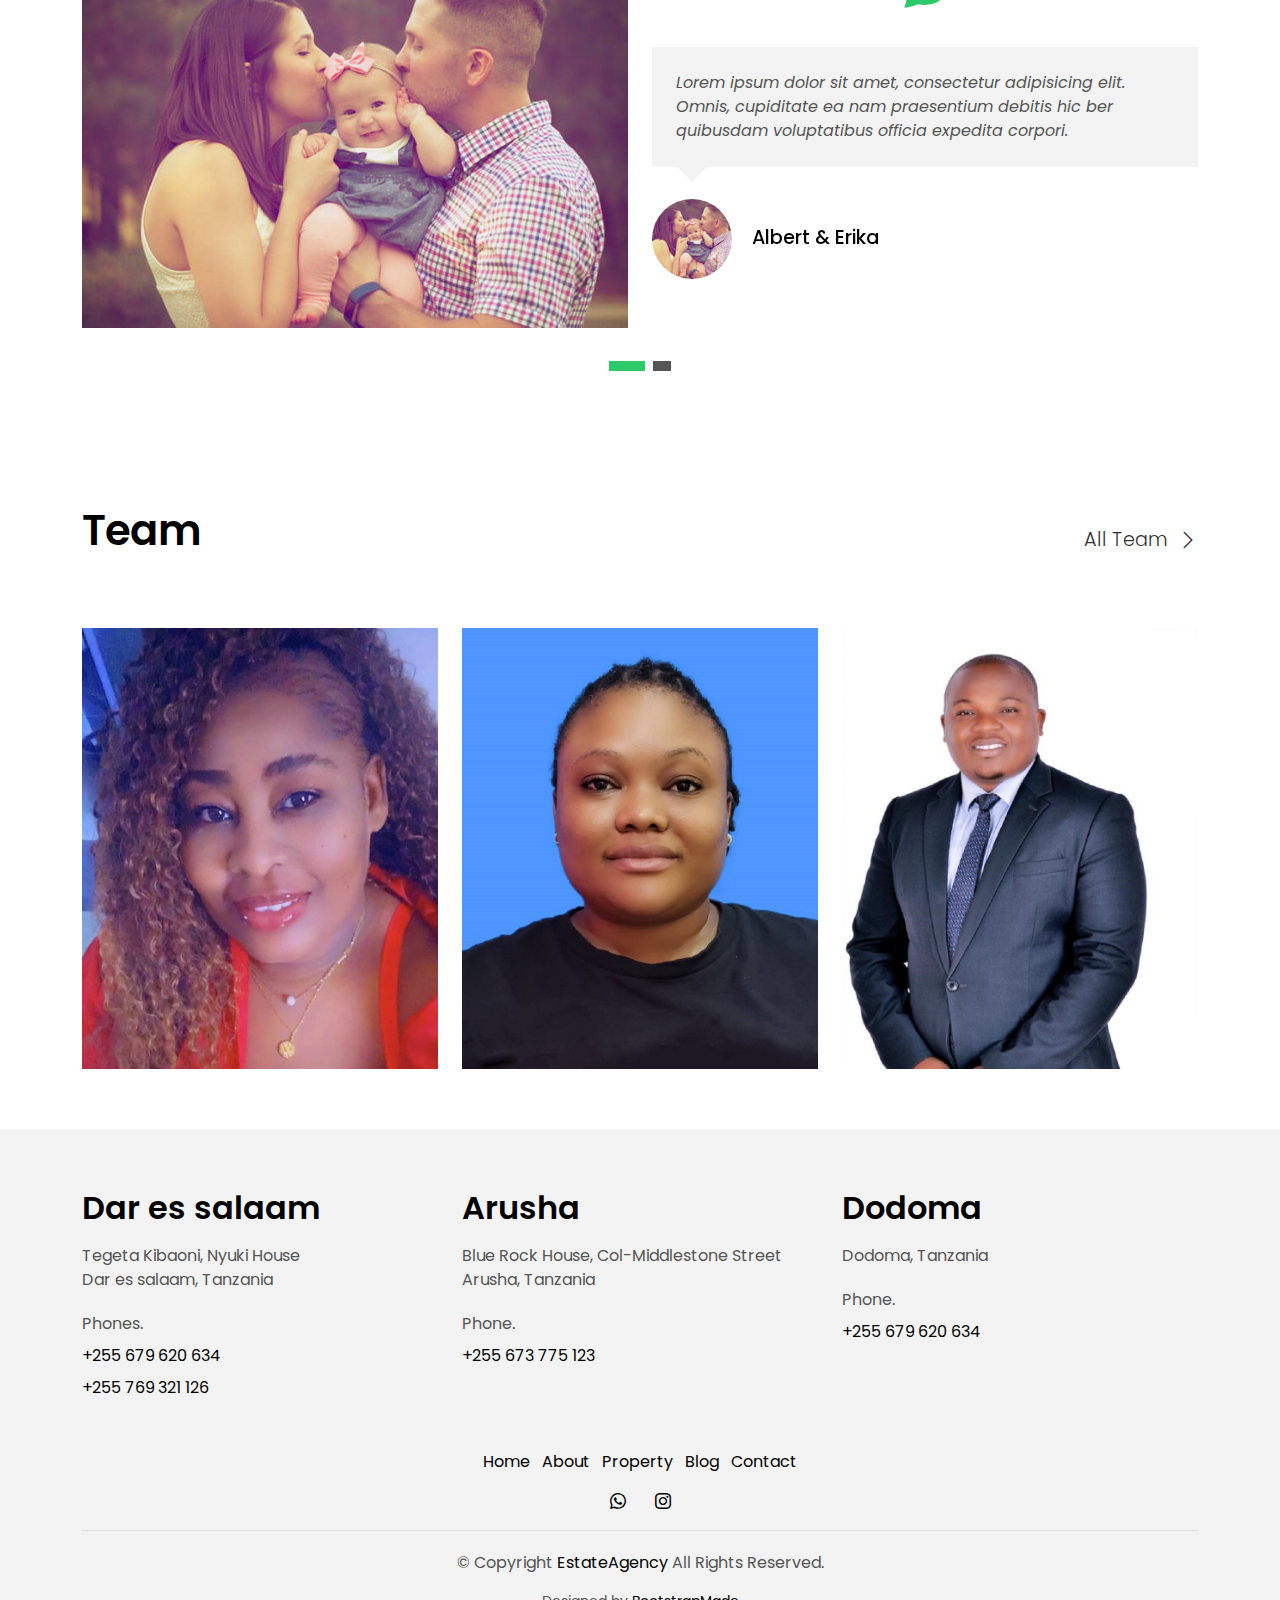
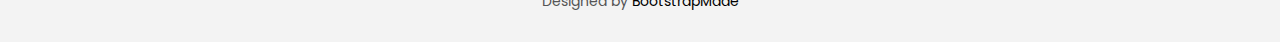
==== commit d86ccf1b: "few changes image and about page" ====
--- a/index.html
+++ b/index.html
@@ -194,13 +194,13 @@
     <div class="swiper-wrapper">
 
       <div class="swiper-slide carousel-item-a intro-item bg-image" style="background-image: url(assets/img/slide-1.jpeg)">
-        <div class="overlay overlay-a"></div>
+        <div class="overlay overlay-a "></div>
         <div class="intro-content display-table">
           <div class="table-cell">
             <div class="container">
               <div class="row">
                 <div class="col-lg-8">
-                  <div class="intro-body">
+                  <!-- <div class="intro-body">
                     <p class="intro-title-top">Doral, Florida
                       <br> 78345
                     </p>
@@ -211,7 +211,7 @@
                     <p class="intro-subtitle intro-price">
                       <a href="#"><span class="price-a">rent | $ 12.000</span></a>
                     </p>
-                  </div>
+                  </div> -->
                 </div>
               </div>
             </div>
@@ -225,7 +225,7 @@
             <div class="container">
               <div class="row">
                 <div class="col-lg-8">
-                  <div class="intro-body">
+                  <!-- <div class="intro-body">
                     <p class="intro-title-top">Doral, Florida
                       <br> 78345
                     </p>
@@ -236,7 +236,7 @@
                     <p class="intro-subtitle intro-price">
                       <a href="#"><span class="price-a">rent | $ 12.000</span></a>
                     </p>
-                  </div>
+                  </div> -->
                 </div>
               </div>
             </div>
@@ -250,7 +250,7 @@
             <div class="container">
               <div class="row">
                 <div class="col-lg-8">
-                  <div class="intro-body">
+                  <!-- <div class="intro-body">
                     <p class="intro-title-top">Doral, Florida
                       <br> 78345
                     </p>
@@ -261,7 +261,7 @@
                     <p class="intro-subtitle intro-price">
                       <a href="#"><span class="price-a">rent | $ 12.000</span></a>
                     </p>
-                  </div>
+                  </div> -->
                 </div>
               </div>
             </div>
@@ -275,7 +275,7 @@
             <div class="container">
               <div class="row">
                 <div class="col-lg-8">
-                  <div class="intro-body">
+                  <!-- <div class="intro-body">
                     <p class="intro-title-top">Doral, Florida
                       <br> 78345
                     </p>
@@ -286,7 +286,7 @@
                     <p class="intro-subtitle intro-price">
                       <a href="#"><span class="price-a">rent | $ 12.000</span></a>
                     </p>
-                  </div>
+                  </div> -->
                 </div>
               </div>
             </div>
@@ -300,7 +300,7 @@
             <div class="container">
               <div class="row">
                 <div class="col-lg-8">
-                  <div class="intro-body">
+                  <!-- <div class="intro-body">
                     <p class="intro-title-top">Doral, Florida
                       <br> 78345
                     </p>
@@ -311,7 +311,7 @@
                     <p class="intro-subtitle intro-price">
                       <a href="#"><span class="price-a">rent | $ 12.000</span></a>
                     </p>
-                  </div>
+                  </div> -->
                 </div>
               </div>
             </div>
@@ -321,6 +321,62 @@
     </div>
     <div class="swiper-pagination"></div>
   </div><!-- End Intro Section -->
+
+      <!-- message from Director -->
+      <section class="section-services section-t8 mt-2">
+        <div class="container">
+          <div class="row">
+      <div class="col-md-12">
+        <div class="title-wrap d-flex justify-content-between">
+            <!-- Content for the title-wrap goes here -->
+        </div>
+        <div class="col-12 px-0 mt-4">
+            <div class="row">
+                <div class="col-md-3 col-xs-12">
+                    <div class="img-frame p-3 border rounded d-flex justify-content-center align-items-center img-fluid">
+                        <img src="assets/img/General Manager.jpeg" alt="Edna Alimwike" class="img-fluid">
+                    </div>
+                </div>
+    
+                <div class="col-md-9 vertical-line">
+                    <div>
+                        <h5 class="title mb-2"><br>Edna Alimwike</h5>
+                        <br>
+                        <small><i>General Manager</i></small>
+                    </div>
+                    <div class="col-12">
+                      <div class="h-100 d-flex align-items-center">
+                          <div class="text-container mx-auto">
+                              <p class="card-text text-justify">
+                                  Hello Everyone and Welcome to Prosperity Real Estate.</br>
+                  
+                                  My name is Edna K. Alimwike, and I'm the General Manager. 
+                                  It’s our honor to serve you and give you the best.
+                                  
+                                  With us, you can never go wrong. 
+                                  We provide enriched lands for you to be able to build your dream homes and your businesses that will provide you with a brighter future for generations to come.
+                                  
+                                  We are here to comply and work with you faithfully hand-in-hand to ensure that you get the best service, but most of all to make sure we enable you to be able to pursue in getting the land of your dreams.
+                                  <br>
+                                  We encourage you to invest in land, one of the greatest investments there is and that keeps appreciating every year., let us make it possible for you.
+                                  
+                                  I humbly urge you all to work with us because We Are Here To Serve You so let us.
+                                
+                                  Looking forward to reaching greater heights with you. <br>
+                                  God Bless
+                              </p>
+                          </div>
+                      </div>
+                  </div>
+                  
+                </div>
+            </div>
+        </div>
+    </div>
+          </div>
+        </div></section>
+     <!--end message from the Director -->
+
 
   <main id="main">
 
@@ -519,20 +575,20 @@
                 <div class="card-overlay">
                   <div class="card-overlay-a-content">
                     <div class="card-header-a">
-                      <h2 class="card-title-a">
+                      <!-- <h2 class="card-title-a">
                         <a href="property-single.html">206 Mount
                           <br /> Olive Road Two</a>
-                      </h2>
+                      </h2> -->
                     </div>
                     <div class="card-body-a">
                       <div class="price-box d-flex">
-                        <span class="price-a">rent | $ 12.000</span>
+                        <!-- <span class="price-a">rent | $ 12.000</span> -->
                       </div>
                       <a href="#" class="link-a">Click here to view
                         <span class="bi bi-chevron-right"></span>
                       </a>
                     </div>
-                    <div class="card-footer-a">
+                    <!-- <div class="card-footer-a">
                       <ul class="card-info d-flex justify-content-around">
                         <li>
                           <h4 class="card-info-title">Area</h4>
@@ -553,7 +609,7 @@
                           <span>1</span>
                         </li>
                       </ul>
-                    </div>
+                    </div> -->
                   </div>
                 </div>
               </div>
@@ -567,20 +623,20 @@
                 <div class="card-overlay">
                   <div class="card-overlay-a-content">
                     <div class="card-header-a">
-                      <h2 class="card-title-a">
+                      <!-- <h2 class="card-title-a">
                         <a href="property-single.html">157 West
                           <br /> Central Park</a>
-                      </h2>
+                      </h2> -->
                     </div>
                     <div class="card-body-a">
-                      <div class="price-box d-flex">
+                      <!-- <div class="price-box d-flex">
                         <span class="price-a">rent | $ 12.000</span>
-                      </div>
+                      </div> -->
                       <a href="property-single.html" class="link-a">Click here to view
                         <span class="bi bi-chevron-right"></span>
                       </a>
                     </div>
-                    <div class="card-footer-a">
+                    <!-- <div class="card-footer-a">
                       <ul class="card-info d-flex justify-content-around">
                         <li>
                           <h4 class="card-info-title">Area</h4>
@@ -601,7 +657,7 @@
                           <span>1</span>
                         </li>
                       </ul>
-                    </div>
+                    </div> -->
                   </div>
                 </div>
               </div>
@@ -615,20 +671,20 @@
                 <div class="card-overlay">
                   <div class="card-overlay-a-content">
                     <div class="card-header-a">
-                      <h2 class="card-title-a">
+                      <!-- <h2 class="card-title-a">
                         <a href="property-single.html">245 Azabu
                           <br /> Nishi Park let</a>
-                      </h2>
+                      </h2> -->
                     </div>
                     <div class="card-body-a">
-                      <div class="price-box d-flex">
+                      <!-- <div class="price-box d-flex">
                         <span class="price-a">rent | $ 12.000</span>
-                      </div>
+                      </div> -->
                       <a href="property-single.html" class="link-a">Click here to view
                         <span class="bi bi-chevron-right"></span>
                       </a>
                     </div>
-                    <div class="card-footer-a">
+                    <!-- <div class="card-footer-a">
                       <ul class="card-info d-flex justify-content-around">
                         <li>
                           <h4 class="card-info-title">Area</h4>
@@ -649,7 +705,7 @@
                           <span>1</span>
                         </li>
                       </ul>
-                    </div>
+                    </div> -->
                   </div>
                 </div>
               </div>
@@ -663,20 +719,20 @@
                 <div class="card-overlay">
                   <div class="card-overlay-a-content">
                     <div class="card-header-a">
-                      <h2 class="card-title-a">
+                      <!-- <h2 class="card-title-a">
                         <a href="property-single.html">204 Montal
                           <br /> South Bela Two</a>
-                      </h2>
+                      </h2> -->
                     </div>
                     <div class="card-body-a">
-                      <div class="price-box d-flex">
+                      <!-- <div class="price-box d-flex">
                         <span class="price-a">rent | $ 12.000</span>
-                      </div>
+                      </div> -->
                       <a href="property-single.html" class="link-a">Click here to view
                         <span class="bi bi-chevron-right"></span>
                       </a>
                     </div>
-                    <div class="card-footer-a">
+                    <!-- <div class="card-footer-a">
                       <ul class="card-info d-flex justify-content-around">
                         <li>
                           <h4 class="card-info-title">Area</h4>
@@ -697,7 +753,7 @@
                           <span>1</span>
                         </li>
                       </ul>
-                    </div>
+                    </div> -->
                   </div>
                 </div>
               </div>
@@ -710,11 +766,11 @@
     </section><!-- End Latest Properties Section -->
 
     <!-- video -->
-<section class="section-agents section-t8">
+<!-- <section class="section-agents section-t8">
   <div class="video-container">
     <iframe id="videoFrame" width="560" height="315" src="assets/video/video.mp4" frameborder="0" allowfullscreen></iframe>
   </div>
-</section>
+</section> -->
 <!-- end of video -->
 
 
@@ -817,14 +873,13 @@
           <div class="col-md-4">
             <div class="card-box-d">
               <div class="card-img-d">
-                <img src="assets/img/agent-4.jpg" alt="" class="img-d img-fluid">
+                <img src="assets/img/General Manager.jpeg" alt="Edna Alimwike" class="img-d img-fluid">
               </div>
               <div class="card-overlay card-overlay-hover">
                 <div class="card-header-d">
                   <div class="card-title-d align-self-center">
                     <h3 class="title-d">
-                      <a href="agent-single.html" class="link-two">Margaret Sotillo
-                        <br> Escala</a>
+                      <a href="agent-single.html" class="link-two">Edna Alimwike</a>
                     </h3>
                   </div>
                 </div>
@@ -873,14 +928,13 @@
           <div class="col-md-4">
             <div class="card-box-d">
               <div class="card-img-d">
-                <img src="assets/img/agent-1.jpg" alt="" class="img-d img-fluid">
+                <img src="assets/img/Company Secretary.jpeg" alt="Joyce Madata" class="img-d img-fluid">
               </div>
               <div class="card-overlay card-overlay-hover">
                 <div class="card-header-d">
                   <div class="card-title-d align-self-center">
                     <h3 class="title-d">
-                      <a href="agent-single.html" class="link-two">Stiven Spilver
-                        <br> Darw</a>
+                      <a href="agent-single.html" class="link-two">Joyce Madata</a>
                     </h3>
                   </div>
                 </div>
@@ -929,14 +983,13 @@
           <div class="col-md-4">
             <div class="card-box-d">
               <div class="card-img-d">
-                <img src="assets/img/agent-5.jpg" alt="" class="img-d img-fluid">
+                <img src="assets/img/Company Lawyer.jpeg" alt="Benedict Chang'ambwe" class="img-d img-fluid">
               </div>
               <div class="card-overlay card-overlay-hover">
                 <div class="card-header-d">
                   <div class="card-title-d align-self-center">
                     <h3 class="title-d">
-                      <a href="agent-single.html" class="link-two">Emma Toledo
-                        <br> Cascada</a>
+                      <a href="agent-single.html" class="link-two">Benedict Chang'ambwe</a>
                     </h3>
                   </div>
                 </div>
--- a/assets/css/custom.css
+++ b/assets/css/custom.css
@@ -13,4 +13,7 @@
     
   .color-b {
   color: #2eca6a;
+}
+.section-services {
+  margin-top: -100px;
 }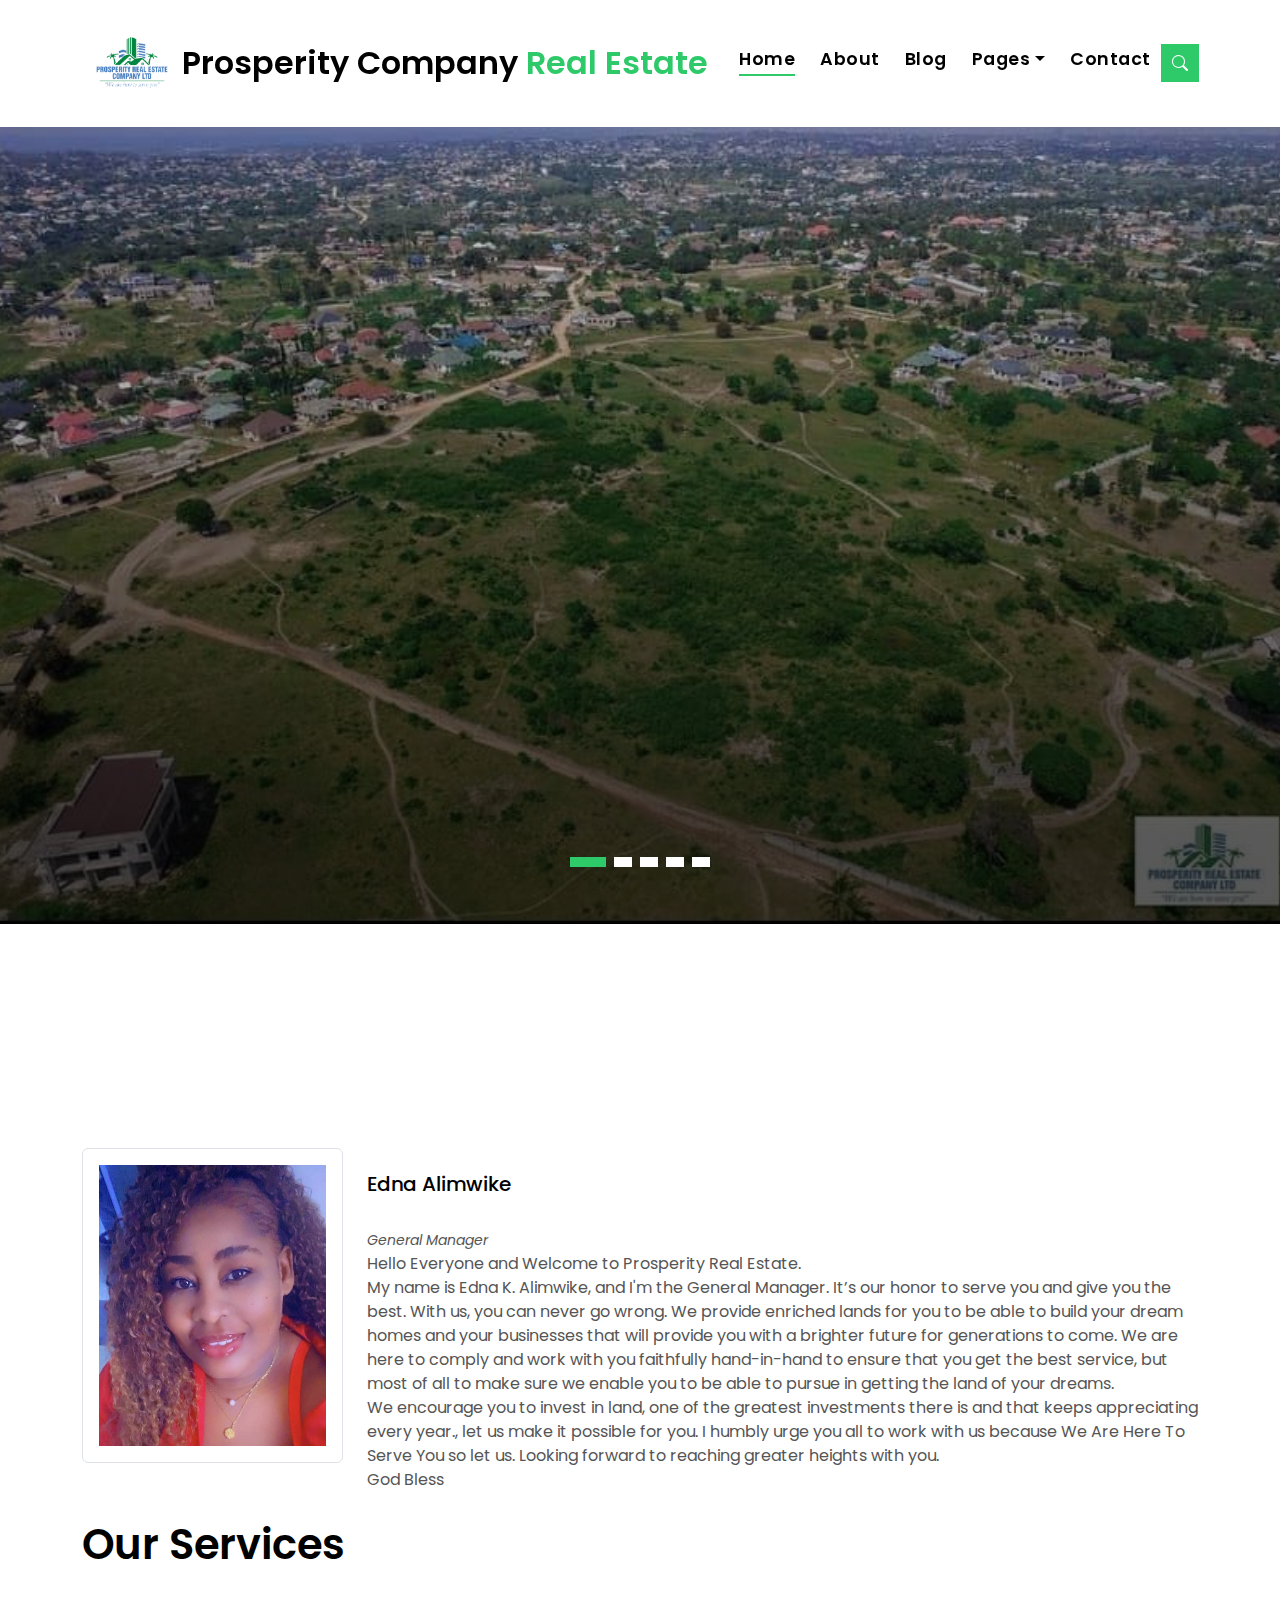
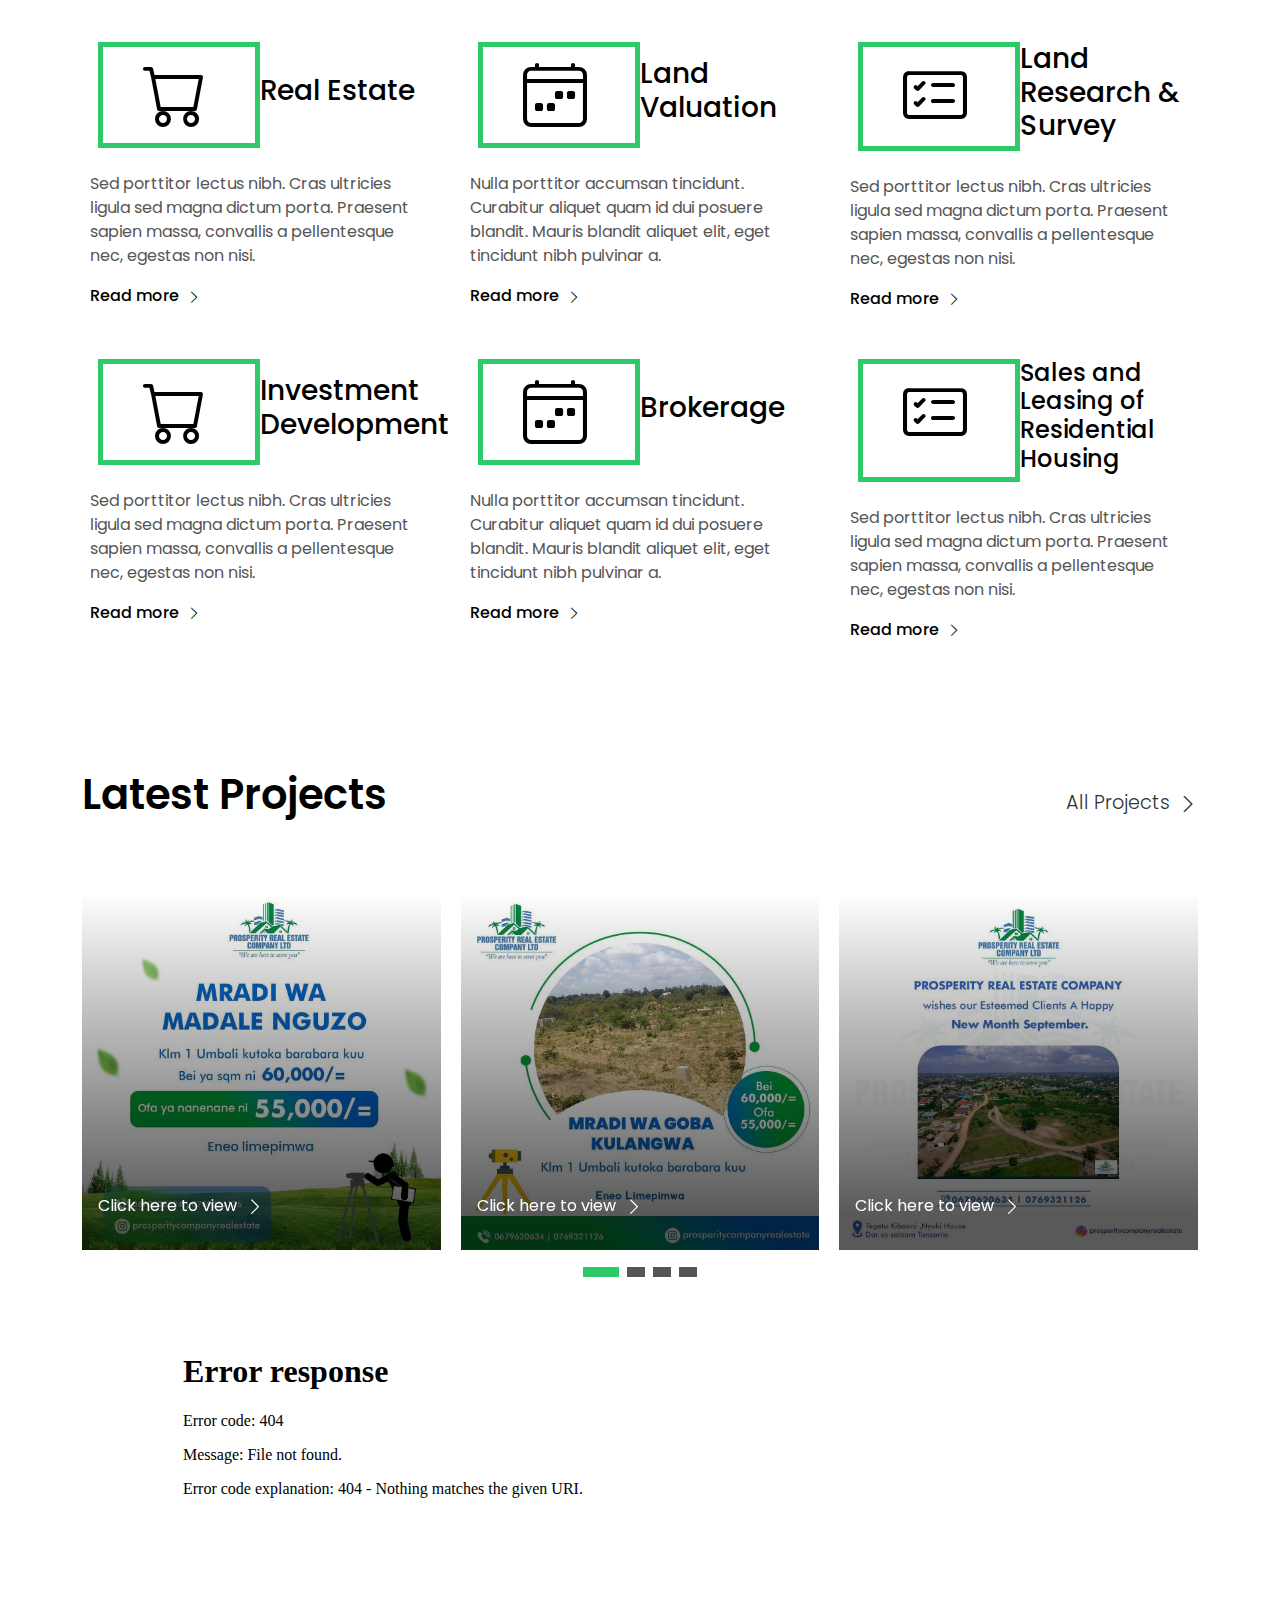
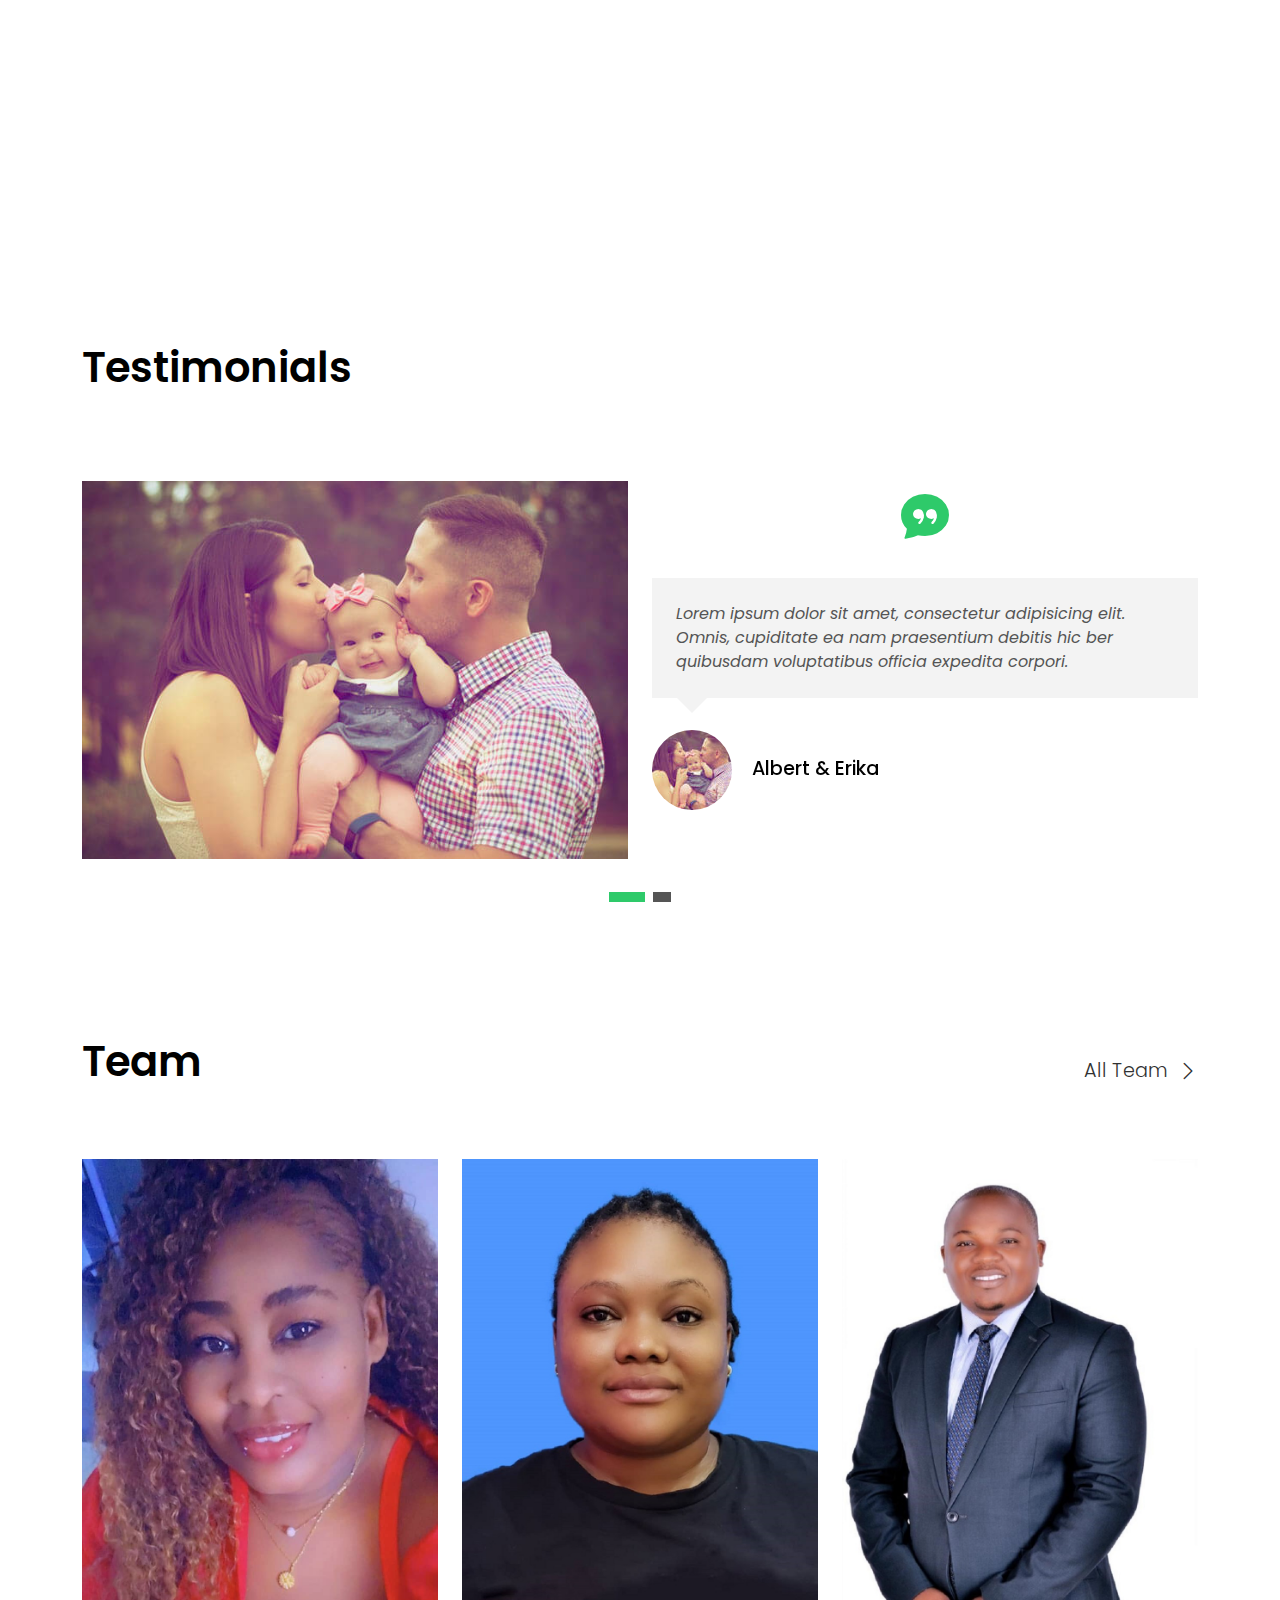
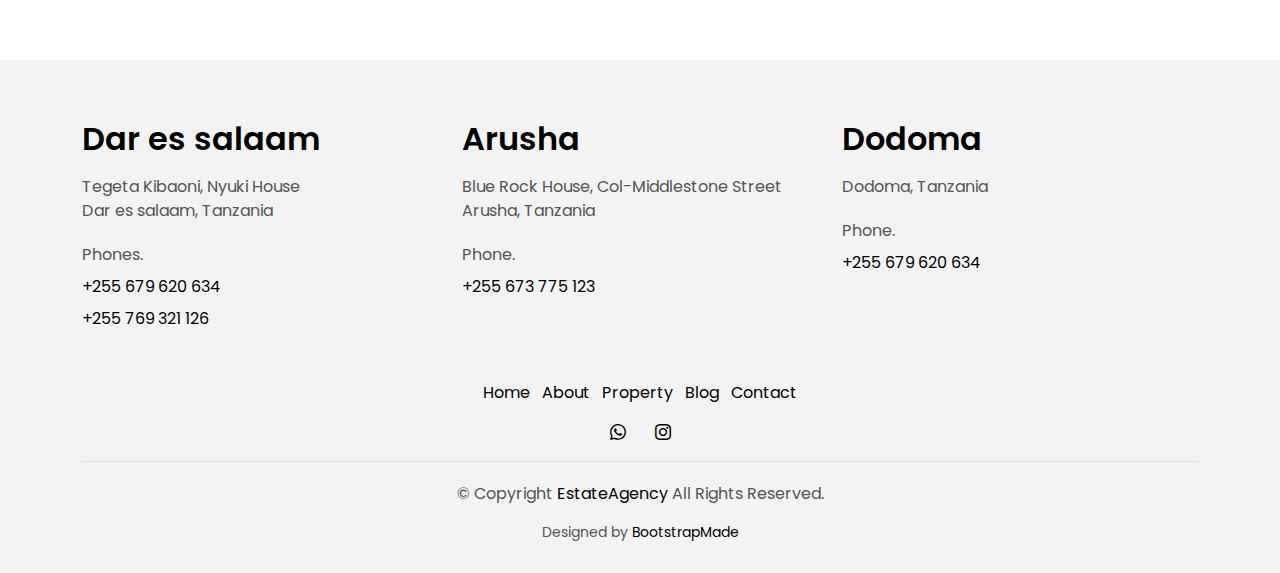
==== commit 8baa2454: "removing unwanted" ====
--- a/index.html
+++ b/index.html
@@ -155,11 +155,7 @@
           </li>
 
           <li class="nav-item">
-            <a class="nav-link " href="about.html">About</a>
-          </li>
-
-          <li class="nav-item">
-            <a class="nav-link " href="property-grid.html">Property</a>
+            <a class="nav-link " href="#">About</a>
           </li>
 
           <li class="nav-item">
@@ -169,10 +165,10 @@
           <li class="nav-item dropdown">
             <a class="nav-link dropdown-toggle" href="#" id="navbarDropdown" role="button" data-bs-toggle="dropdown" aria-haspopup="true" aria-expanded="false">Pages</a>
             <div class="dropdown-menu">
-              <a class="dropdown-item " href="property-single.html">Property Single</a>
-              <a class="dropdown-item " href="blog-single.html">Blog Single</a>
+              <a class="dropdown-item " href="#">Property Single</a>
+              <a class="dropdown-item " href="#">Blog Single</a>
               <a class="dropdown-item " href="agents-grid.html">Agents Grid</a>
-              <a class="dropdown-item " href="agent-single.html">Agent Single</a>
+              <a class="dropdown-item " href="#">Agent Single</a>
             </div>
           </li>
           <li class="nav-item">
@@ -766,6 +762,36 @@
     </section><!-- End Latest Properties Section -->
 
     <!-- video -->
+    <div class="container">
+    <div class="row">
+      <div class="col-md-12">
+    <div class="col-md-10 offset-md-1 mb-3 section-t3">
+      <!-- <ul class="nav nav-pills-a nav-pills mb-3 section-t3" id="pills-tab" role="tablist">
+        <li class="nav-item">
+          <a class="nav-link active" id="pills-video-tab" data-bs-toggle="pill" href="#pills-video" role="tab" aria-controls="pills-video" aria-selected="true">Video</a>
+        </li>
+        <li class="nav-item">
+          <a class="nav-link" id="pills-plans-tab" data-bs-toggle="pill" href="#pills-plans" role="tab" aria-controls="pills-plans" aria-selected="false">Floor Plans</a>
+        </li>
+        <li class="nav-item">
+          <a class="nav-link" id="pills-map-tab" data-bs-toggle="pill" href="#pills-map" role="tab" aria-controls="pills-map" aria-selected="false">Ubication</a>
+        </li>
+      </ul> -->
+      <div class="tab-content" id="pills-tabContent">
+        <div class="tab-pane fade show active" id="pills-video" role="tabpanel" aria-labelledby="pills-video-tab">
+          <iframe src="assets/video/video.mp4" width="100%" height="460" frameborder="0" webkitallowfullscreen mozallowfullscreen allowfullscreen></iframe>
+        </div>
+        <!-- <div class="tab-pane fade" id="pills-plans" role="tabpanel" aria-labelledby="pills-plans-tab">
+          <img src="assets/img/plan2.jpg" alt="" class="img-fluid">
+        </div> -->
+        <!-- <div class="tab-pane fade" id="pills-map" role="tabpanel" aria-labelledby="pills-map-tab">
+          <iframe src="https://www.google.com/maps/embed?pb=!1m18!1m12!1m3!1d3022.1422937950147!2d-73.98731968482413!3d40.75889497932681!2m3!1f0!2f0!3f0!3m2!1i1024!2i768!4f13.1!3m3!1m2!1s0x89c25855c6480299%3A0x55194ec5a1ae072e!2sTimes+Square!5e0!3m2!1ses-419!2sve!4v1510329142834" width="100%" height="460" frameborder="0" style="border:0" allowfullscreen></iframe>
+        </div> -->
+      </div>
+    </div>
+      </div>
+    </div>
+  </div>
 <!-- <section class="section-agents section-t8">
   <div class="video-container">
     <iframe id="videoFrame" width="560" height="315" src="assets/video/video.mp4" frameborder="0" allowfullscreen></iframe>
